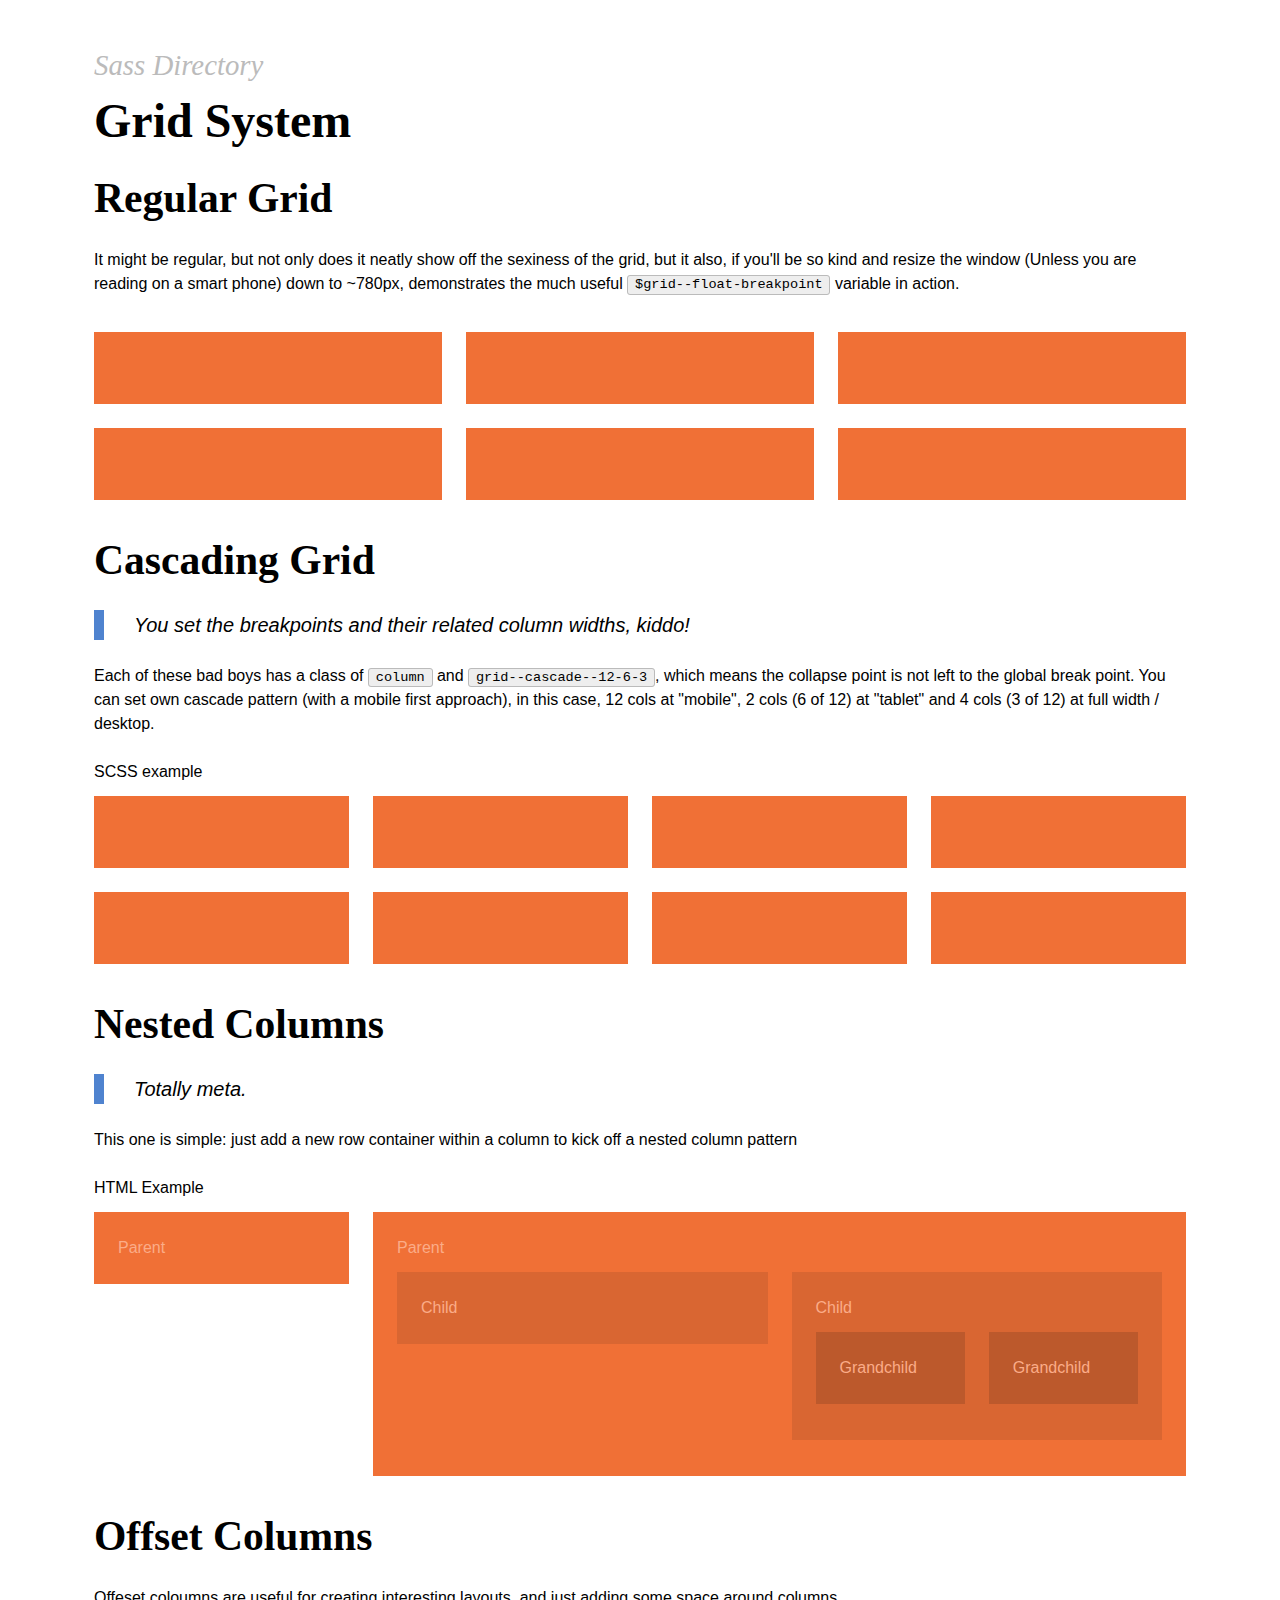
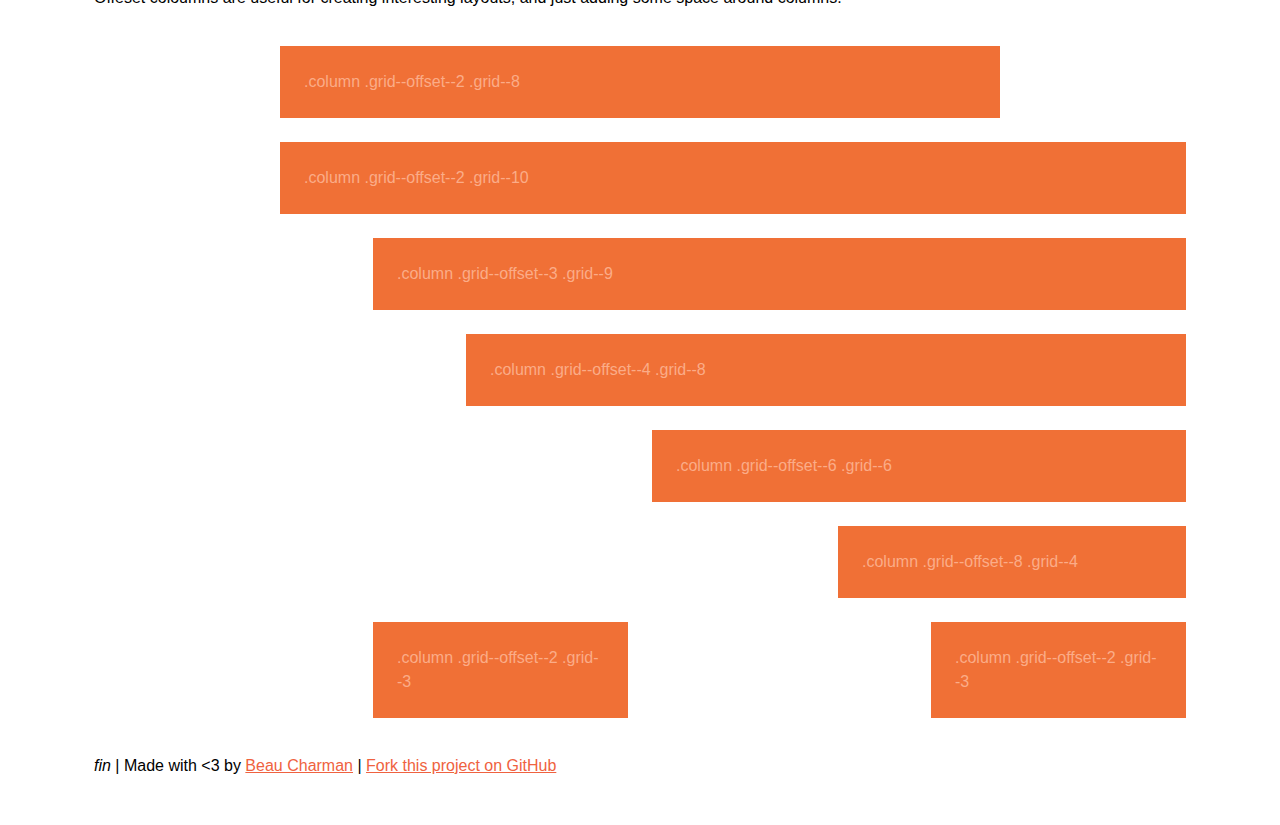
==== columns.html @ 6469cceb "chnages to the grid example page" ====
<!doctype html>
<html lang="en-au">
  <head>
    <meta charset="utf-8">
    <meta http-equiv="X-UA-Compatible" content="IE=edge,chrome=1">

    <title>
      Sass directory - Grid system
    </title>

    <meta name="description" content="">
    <meta name="viewport" content="width=device-width">

    <link rel="stylesheet" href="main.css">

    <style type="text/css">
      .grid-content {
        background-color: #f07036;
        padding: 1.5em;
        color: #fff;
      }
      .grid-content-lvl-2 {
        background-color: #d96632;
      }
      .grid-content-lvl-3 {
        background-color: #bc592c;
      }
      .column {
        margin-top: 0.75em;
        margin-bottom: 0.75em;
      }
      .grid-content code {
        color: #111;
      }
      .info {
        color: #fbac88;
      }
    </style>

  </head>
  <body>

  <div class="page-wrap container">

    <h4 class="sub-heading h1--drop">Sass Directory</h4>
    <h1>Grid System</h1>

    <h2>Regular Grid</h2>

    <p>
      It might be regular, but not only does it neatly show off the sexiness of the grid, but it also, if you'll be so kind and resize the window (Unless you are reading on a smart phone) down to ~780px, demonstrates the much useful <code>$grid--float-breakpoint</code> variable in action.
    </p>

    <div class="row">

      <div class="column grid--4">
        <div class="grid-content">
          &nbsp;
        </div>
      </div>

      <div class="column grid--4">
        <div class="grid-content">
          &nbsp;
        </div>
      </div>

      <div class="column grid--4">
        <div class="grid-content">
          &nbsp;
        </div>
      </div>

    </div>

    <div class="row">

      <div class="column grid--4">
        <div class="grid-content">
          &nbsp;
        </div>
      </div>

      <div class="column grid--4">
        <div class="grid-content">
          &nbsp;
        </div>
      </div>

      <div class="column grid--4">
        <div class="grid-content">
          &nbsp;
        </div>
      </div>

    </div>

    <h2>Cascading Grid</h2>
    <p class="blockquote">
      You set the breakpoints and their related column widths, kiddo!
    </p>

    <p>
      Each of these bad boys has a class of <code>column</code> and <code>grid--cascade--12-6-3</code>, which means the collapse point is not left to the global break point. You can set own cascade pattern (with a mobile first approach), in this case, 12 cols at "mobile", 2 cols (6 of 12) at "tablet" and 4 cols (3 of 12) at full width / desktop.
    </p>


      <details>
        <summary>SCSS example</summary>
        <pre>/**
 * Collapsible grid
 */
.grid--collapsible--12-6-3 {
  @include make-column(12, false);

  @include breakpoint($display--narrow) {
    @include make-column(6, false);
  }

  @include breakpoint($display--medium) {
    @include make-column(3, false);
  }
}</pre>
      </details>


    <div class="row">

      <div class="column grid--cascade--12-6-3">
        <div class="grid-content">
          &nbsp;
        </div>
      </div>

      <div class="column grid--cascade--12-6-3">
        <div class="grid-content">
          &nbsp;
        </div>
      </div>

      <div class="column grid--cascade--12-6-3">
        <div class="grid-content">
          &nbsp;
        </div>
      </div>

      <div class="column grid--cascade--12-6-3">
        <div class="grid-content">
          &nbsp;
        </div>
      </div>

    </div>

   <div class="row">
      <div class="column grid--cascade--12-6-3">
        <div class="grid-content">
          &nbsp;
        </div>
      </div>

      <div class="column grid--cascade--12-6-3">
        <div class="grid-content">
          &nbsp;
        </div>
      </div>

      <div class="column grid--cascade--12-6-3">
        <div class="grid-content">
          &nbsp;
        </div>
      </div>

      <div class="column grid--cascade--12-6-3">
        <div class="grid-content">
          &nbsp;
        </div>
      </div>
   </div>

   <h2>Nested Columns</h2>

    <p class="blockquote">
      Totally meta.
    </p>

    <p>
      This one is simple: just add a new row container within a column to kick off a nested column pattern
    </p>

    <details>
      <summary>HTML Example</summary>
      <pre>
&lt;div class=&quot;row&quot;&gt;
  &lt;div class=&quot;column grid--9&quot;&gt;
    Parent
      &lt;div class=&quot;row&quot;&gt;
        &lt;div class=&quot;column grid--6&quot;&gt;
          Child</pre>
    </details>

    <div class="row">
      <div class="column grid--3">
        <div class="grid-content">
          <span class="info">Parent</span>
        </div>
      </div>
      <div class="column grid--9">
        <div class="grid-content">
          <span class="info">Parent</span>
          <div class="row">
            <div class="column grid--6">
              <div class="grid-content grid-content-lvl-2">
                <span class="info">Child</span>
              </div>
            </div>
            <div class="column grid--6">
              <div class="grid-content grid-content-lvl-2">
                <span class="info">Child</span>
                <div class="row">
                  <div class="column grid--6">
                    <div class="grid-content grid-content-lvl-3">
                      <span class="info">Grandchild</span>
                    </div>
                  </div>
                  <div class="column grid--6">
                    <div class="grid-content grid-content-lvl-3">
                      <span class="info">Grandchild</span>
                    </div>
                  </div>
                </div>
              </div>
            </div>
          </div>
        </div>
      </div>
    </div>

    <h2>Offset Columns</h2>

    <p>Offeset coloumns are useful for creating interesting layouts, and just adding some space around columns.</p>

    <div class="row">

      <div class="column grid--offset--2 grid--8">
        <div class="grid-content">
          <span class="info">.column .grid--offset--2 .grid--8</span>
        </div>
      </div>

    </div>

    <div class="row">

      <div class="column grid--offset--2 grid--10">
        <div class="grid-content">
          <span class="info">.column .grid--offset--2 .grid--10</span>
        </div>
      </div>

    </div>

    <div class="row">

      <div class="column grid--offset--3 grid--9">
        <div class="grid-content">
          <span class="info">.column .grid--offset--3 .grid--9</span>
        </div>
      </div>

    </div>

    <div class="row">

      <div class="column grid--offset--4 grid--8">
        <div class="grid-content">
          <span class="info">.column .grid--offset--4 .grid--8</span>
        </div>
      </div>

    </div>

    <div class="row">

      <div class="column grid--offset--6 grid--6">
        <div class="grid-content">
          <span class="info">.column .grid--offset--6 .grid--6</span>
        </div>
      </div>

    </div>

    <div class="row">

      <div class="column grid--offset--8 grid--4">
        <div class="grid-content">
          <span class="info">.column .grid--offset--8 .grid--4</span>
        </div>
      </div>

    </div>

    <div class="row">

      <div class="column grid--offset--3 grid--3">
        <div class="grid-content">
          <span class="info">.column .grid--offset--2 .grid--3</span>
        </div>
      </div>

      <div class="column grid--offset--3 grid--3">
        <div class="grid-content">
          <span class="info">.column .grid--offset--2 .grid--3</span>
        </div>
      </div>

    </div>

    <p><em>fin</em> | Made with &lt;3 by <a href="http://www.twitter.com/beaucharman" title="Beau on Twitter">Beau Charman</a> | <a href="https://github.com/beaucharman/sass-directory" title="Fork this project on GitHub" rel="external">Fork this project on GitHub</a></p>

  </div>

  </body>
</html>
---- main.css ----
@media screen {
  /* ========================================================================
     Tabula Rasa
     ======================================================================== */
  /* normalize.css v2.1.2 | MIT License | git.io/normalize */
  /* ========================================================================
     HTML5 display definitions
     ======================================================================== */
  /**
   * Correct `block` display not defined in IE 8/9.
   */
  article,
  aside,
  details,
  figcaption,
  figure,
  footer,
  header,
  main,
  nav,
  section,
  summary {
    display: block; }

  /**
   * Correct `inline-block` display not defined in IE 8/9.
   */
  audio,
  canvas,
  video {
    display: inline-block; }

  /**
   * Prevent modern browsers from displaying `audio` without controls.
   * Remove excess height in iOS 5 devices.
   */
  audio:not([controls]) {
    display: none;
    height: 0; }

  /**
   * Address `[hidden]` styling not present in IE 8/9.
   * Hide the `template` element in IE, Safari, and Firefox < 22.
   */
  [hidden],
  template {
    display: none; }

  /* ========================================================================
     Base
     ======================================================================== */
  /**
   * 1. Set default font family to sans-serif.
   * 2. Prevent iOS text size adjust after orientation change, without disabling
   *    user zoom.
   */
  html {
    font-family: sans-serif;
    /* 1 */
    -ms-text-size-adjust: 100%;
    /* 2 */
    -webkit-text-size-adjust: 100%;
    /* 2 */ }

  /**
   * Remove default margin.
   */
  body {
    margin: 0; }

  /* ========================================================================
     Links
     ======================================================================== */
  /**
   * Remove the gray background color from active links in IE 10.
   */
  a {
    background: transparent; }

  /**
   * Address `outline` inconsistency between Chrome and other browsers.
   */
  a:focus {
    outline: thin dotted; }

  /**
   * Improve readability when focused and also mouse hovered in all browsers.
   */
  a:active,
  a:hover {
    outline: 0; }

  /* ========================================================================
     Typography
     ======================================================================== */
  /**
   * Address variable `h1` font-size and margin within `section` and `article`
   * contexts in Firefox 4+, Safari 5, and Chrome.
   */
  h1 {
    font-size: 2em;
    margin: 0.67em 0; }

  /**
   * Address styling not present in IE 8/9, Safari 5, and Chrome.
   */
  abbr[title] {
    border-bottom: 1px dotted; }

  /**
   * Address style set to `bolder` in Firefox 4+, Safari 5, and Chrome.
   */
  b,
  strong {
    font-weight: 700; }

  /**
   * Address styling not present in Safari 5 and Chrome.
   */
  dfn {
    font-style: italic; }

  /**
   * Address differences between Firefox and other browsers.
   */
  hr {
    -moz-box-sizing: content-box;
    box-sizing: content-box;
    height: 0; }

  /**
   * Address styling not present in IE 8/9.
   */
  mark {
    background: #ff0;
    color: #000; }

  /**
   * Correct font family set oddly in Safari 5 and Chrome.
   */
  code,
  kbd,
  pre,
  samp {
    font-family: monospace, serif;
    font-size: 1em; }

  /**
   * Improve readability of pre-formatted text in all browsers.
   */
  pre {
    white-space: pre-wrap; }

  /**
   * Set consistent quote types.
   */
  q {
    quotes: "\201C" "\201D" "\2018" "\2019"; }

  /**
   * Address inconsistent and variable font size in all browsers.
   */
  small {
    font-size: 80%; }

  /**
   * Prevent `sub` and `sup` affecting `line-height` in all browsers.
   */
  sub,
  sup {
    font-size: 75%;
    line-height: 0;
    position: relative;
    vertical-align: baseline; }

  sup {
    top: -0.5em; }

  sub {
    bottom: -0.25em; }

  /* ========================================================================
     Embedded content
     ======================================================================== */
  /**
   * Remove border when inside `a` element in IE 8/9.
   */
  img {
    border: 0; }

  /**
   * Correct overflow displayed oddly in IE 9.
   */
  svg:not(:root) {
    overflow: hidden; }

  /* ========================================================================
     Figures
     ======================================================================== */
  /**
   * Address margin not present in IE 8/9 and Safari 5.
   */
  figure {
    margin: 0; }

  /* ========================================================================
     Forms
     ======================================================================== */
  /**
   * Define consistent border, margin, and padding.
   */
  fieldset {
    border: 1px solid #c0c0c0;
    margin: 0 2px;
    padding: 0.35em 0.625em 0.75em; }

  /**
   * 1. Correct `color` not being inherited in IE 8/9.
   * 2. Remove padding so people aren't caught out if they zero out fieldsets.
   */
  legend {
    border: 0;
    /* 1 */
    padding: 0;
    /* 2 */ }

  /**
   * 1. Correct font family not being inherited in all browsers.
   * 2. Correct font size not being inherited in all browsers.
   * 3. Address margins set differently in Firefox 4+, Safari 5, and Chrome.
   */
  button,
  input,
  select,
  textarea {
    font-family: inherit;
    /* 1 */
    font-size: 100%;
    /* 2 */
    margin: 0;
    /* 3 */ }

  /**
   * Address Firefox 4+ setting `line-height` on `input` using `!important` in
   * the UA stylesheet.
   */
  button,
  input {
    line-height: normal; }

  /**
   * Address inconsistent `text-transform` inheritance for `button` and `select`.
   * All other form control elements do not inherit `text-transform` values.
   * Correct `button` style inheritance in Chrome, Safari 5+, and IE 8+.
   * Correct `select` style inheritance in Firefox 4+ and Opera.
   */
  button,
  select {
    text-transform: none; }

  /**
   * 1. Avoid the WebKit bug in Android 4.0.* where (2) destroys native `audio`
   *    and `video` controls.
   * 2. Correct inability to style clickable `input` types in iOS.
   * 3. Improve usability and consistency of cursor style between image-type
   *    `input` and others.
   */
  button,
  html input[type="button"],
  input[type="reset"],
  input[type="submit"] {
    -webkit-appearance: button;
    /* 2 */
    cursor: pointer;
    /* 3 */ }

  /**
   * Re-set default cursor for disabled elements.
   */
  button[disabled],
  html input[disabled] {
    cursor: default; }

  /**
   * 1. Address box sizing set to `content-box` in IE 8/9.
   * 2. Remove excess padding in IE 8/9.
   */
  input[type="checkbox"],
  input[type="radio"] {
    box-sizing: border-box;
    /* 1 */
    padding: 0;
    /* 2 */ }

  /**
   * 1. Address `appearance` set to `searchfield` in Safari 5 and Chrome.
   * 2. Address `box-sizing` set to `border-box` in Safari 5 and Chrome
   *    (include `-moz` to future-proof).
   */
  input[type="search"] {
    -webkit-appearance: textfield;
    /* 1 */
    -moz-box-sizing: content-box;
    -webkit-box-sizing: content-box;
    /* 2 */
    box-sizing: content-box; }

  /**
   * Remove inner padding and search cancel button in Safari 5 and Chrome
   * on OS X.
   */
  input[type="search"]::-webkit-search-cancel-button,
  input[type="search"]::-webkit-search-decoration {
    -webkit-appearance: none; }

  /**
   * Remove inner padding and border in Firefox 4+.
   */
  button::-moz-focus-inner,
  input::-moz-focus-inner {
    border: 0;
    padding: 0; }

  /**
   * 1. Remove default vertical scrollbar in IE 8/9.
   * 2. Improve readability and alignment in all browsers.
   */
  textarea {
    overflow: auto;
    /* 1 */
    vertical-align: top;
    /* 2 */ }

  /* ========================================================================
     Tables
     ======================================================================== */
  /**
   * Remove most spacing between table cells.
   */
  table {
    border-collapse: collapse;
    border-spacing: 0; }

  /* ========================================================================
     Global
     ======================================================================== */
  ::-moz-selection {
    background: #b3d4fc;
    text-shadow: none; }

  ::selection {
    background: #b3d4fc;
    text-shadow: none; }

  hr {
    display: block;
    height: 1px;
    border: 0;
    border-top: 1px solid #bbbbbb;
    margin: 1.5em 0;
    padding: 0; }

  /* ========================================================================
     Text level elements
     ======================================================================== */
  /* Images
     ======================================================================== */
  img {
    vertical-align: middle;
    max-width: 100%;
    height: auto; }

  /* ========================================================================
     Block level elements
     ======================================================================== */
  /**
   * Blockquotes
   */
  .blockquote {
    font-style: italic;
    font-size: 1.25em;
    border-left: 0.5em solid #4f83cf;
    padding-left: 1.5em;
    margin: 0; }

  /**
   * Blockquote variations
   */
  .blockquote--pull-left {
    margin-right: 1.5em; }
  .blockquote--pull-right {
    margin-left: 1.5em;
    padding-left: 0;
    padding-right: 1.5em;
    border-left: none;
    border-right: 0.5em solid #4f83cf; }
  /**
   * Source code
   */
  pre,
  code,
  .code {
    overflow: auto;
    background-color: #eeeeee;
    padding: 0.1em 0.5em;
    border: solid 1px #bbbbbb;
    border-radius: 3px; }

  code,
  .code {
    white-space: nowrap; }

  pre {
    white-space: pre; }

  /**
   * Miscellaneous elements
   */
  iframe {
    display: block; }

  /* Lists
     ======================================================================== */
  /**
   * Definition lists
   */
  dl dd {
    padding-left: 0;
    margin-left: 0;
    margin-bottom: 0.5em; }
  dl dt {
    font-weight: 600; }

  /**
   * Ordered and unordered lists
   */
  ul, ol {
    padding-left: 1.75em; }

  li {
    line-height: 1.6;
    margin-bottom: 0.5em; }

  li:last-child {
    margin-bottom: 0; }

  /* Tables
     ======================================================================== */
  table {
    width: 100%; }

  /* Global border box sizing
     ======================================================================== */
  * {
    -webkit-box-sizing: border-box;
    -moz-box-sizing: border-box;
    box-sizing: border-box; }

  /* ========================================================================
     Layout
     ======================================================================== */
  /**
   * Page wrap
   */
  /**
   * Container - center aligned
   */
  .container {
    margin: 0 auto;
    padding: 1.5em;
    max-width: 1140px; }

  /**
   * Rows
   */
  .row {
    margin-left: -0.75em;
    margin-right: -0.75em; }
    .row:before, .row:after {
      content: " ";
      display: table; }
    .row:after {
      clear: both; }

  /**
   * Column
   */
  .column {
    float: left;
    width: 100%;
    min-height: 1px;
    padding-left: 0.75em;
    padding-right: 0.75em;
    -webkit-box-sizing: border-box;
    -moz-box-sizing: border-box;
    box-sizing: border-box; }

  /**
   * Common column declarations.
   * These are example column class selectors,
   * given there is a 12 column system in play.
   */
  /* 4 colums | 1 fourth */
  /* 3 colums | 1 third */
  /* 2 columns | 1 half */
  /* 2 thirds column */
  /* 3/4 column */
  /* 5/6 column */
  /* Full width column */
  /**
   * Common offset declarations
   */
  /**
   * Cascading grid
   * ====================================
   * The following SCSS example shows the type of pattern that can be constructed
   * to define a collapsible and cascading grid structure.
   * The class name should illustrate that it is a cascading grid,
   * and should define what grid form the element will take at each given breakpoint,
   * (Mobile first, from left to right). Give a second parameter of false to override
   * auto collapsing.
   */
  .grid--cascade--12-6-3 {
    width: 100%; }
  /* ========================================================================
     Typography
     ======================================================================== */
  /* Global
     ======================================================================== */
  html {
    font-size: 100%; }

  body {
    line-height: 1.5;
    font-family: "Helvetica Neue", Helvetica, "Lucida Grande", sans-serif;
    font-size: 16px; }

  html,
  button,
  input,
  select,
  textarea {
    color: black; }

  /**
   * h1, .alpha
   */
  h1,
  .alpha {
    font-size: 3em;
    margin: 0.5em 0; }

  /**
   * .h1--raise, .alpha--raise
   */
  .h1--raise,
  .alpha--raise {
    margin-top: -0.5em; }

  /**
   * .h1--lower, .alpha--lower
   */
  .h1--lower,
  .alpha--lower {
    margin-bottom: -0.25em; }

  /**
   * .h1--drop, .alpha--drop
   */
  .h1--drop,
  .alpha--drop {
    margin-bottom: -0.5em; }

  /**
   * h1, .alpha
   */
  h2,
  .beta {
    font-size: 2.6em;
    margin: 0.57692em 0; }

  /**
   * .h1--raise, .alpha--raise
   */
  .h2--raise,
  .beta--raise {
    margin-top: -0.57692em; }

  /**
   * .h1--lower, .alpha--lower
   */
  .h2--lower,
  .beta--lower {
    margin-bottom: -0.28846em; }

  /**
   * .h1--drop, .alpha--drop
   */
  .h2--drop,
  .beta--drop {
    margin-bottom: -0.57692em; }

  /**
   * h1, .alpha
   */
  h3,
  .gamma {
    font-size: 2.2em;
    margin: 0.68182em 0; }

  /**
   * .h1--raise, .alpha--raise
   */
  .h3--raise,
  .gamma--raise {
    margin-top: -0.68182em; }

  /**
   * .h1--lower, .alpha--lower
   */
  .h3--lower,
  .gamma--lower {
    margin-bottom: -0.34091em; }

  /**
   * .h1--drop, .alpha--drop
   */
  .h3--drop,
  .gamma--drop {
    margin-bottom: -0.68182em; }

  /**
   * h1, .alpha
   */
  h4,
  .delta {
    font-size: 1.8em;
    margin: 0.83333em 0; }

  /**
   * .h1--raise, .alpha--raise
   */
  .h4--raise,
  .delta--raise {
    margin-top: -0.83333em; }

  /**
   * .h1--lower, .alpha--lower
   */
  .h4--lower,
  .delta--lower {
    margin-bottom: -0.41667em; }

  /**
   * .h1--drop, .alpha--drop
   */
  .h4--drop,
  .delta--drop {
    margin-bottom: -0.83333em; }

  /**
   * h1, .alpha
   */
  h5,
  .epsilon {
    font-size: 1.4em;
    margin: 1.07143em 0; }

  /**
   * .h1--raise, .alpha--raise
   */
  .h5--raise,
  .epsilon--raise {
    margin-top: -1.07143em; }

  /**
   * .h1--lower, .alpha--lower
   */
  .h5--lower,
  .epsilon--lower {
    margin-bottom: -0.53571em; }

  /**
   * .h1--drop, .alpha--drop
   */
  .h5--drop,
  .epsilon--drop {
    margin-bottom: -1.07143em; }

  /**
   * h1, .alpha
   */
  h6,
  .zeta {
    font-size: 1em;
    margin: 1.5em 0; }

  /**
   * .h1--raise, .alpha--raise
   */
  .h6--raise,
  .zeta--raise {
    margin-top: -1.5em; }

  /**
   * .h1--lower, .alpha--lower
   */
  .h6--lower,
  .zeta--lower {
    margin-bottom: -0.75em; }

  /**
   * .h1--drop, .alpha--drop
   */
  .h6--drop,
  .zeta--drop {
    margin-bottom: -1.5em; }

  /**
   * Styles that apply to all headings for consistency.
   */
  h1, h2, h3, h4, h5, h6 {
    font-family: "Lucida Serif", Lucida, Georgia, serif;
    font-weight: 700;
    line-height: 1.2; }

  /**
   * Styles for related sub headings
   */
  .sub-heading {
    color: #bbbbbb;
    font-style: italic;
    font-weight: 300; }

  /* Block level elements
     ======================================================================== */
  p,
  blockquote,
  address,
  ul,
  ol,
  dl {
    margin: 1.5em 0; }

  /**
   * Lead elements, paragraphs maybe?
   */
  .lead {
    font-size: 1.25em;
    font-weight: 500; }

  /**
   * Logical block of content, elements.
   * Give a little bit of breath after a block
   * of related content.
   */
  .related-content {
    margin-bottom: 3em; }

  /**
   * Code and Pre elements.
   */
  pre,
  code,
  .code {
    font-family: Consolas, monaco, monospace;
    font-size: 13.6px; }

  /* Miscellaneous
     ======================================================================== */
  /**
   * Vertical rhythm helpers.
   */
  .flush {
    margin-top: 0;
    margin-bottom: 0; }

  .flush--ceil, .blockquote--pull-left,
  .blockquote--pull-right {
    margin-top: 0; }

  .flush--floor {
    margin-bottom: 0; }

  /* ========================================================================
     Components
     ======================================================================== */
  /* ========================================================================
     Controls
     ======================================================================== */
  /* Anchors
     ======================================================================== */
  a, a:link, a:visited {
    text-decoration: underline;
    color: #ef6240; }

  a:hover {
    color: #d13712; }

  a:active {
    color: #f59c87; }

  /* Form elements
   ======================================================================== */
  textarea {
    resize: vertical; }

  fieldset {
    border: 0;
    margin: 0;
    padding: 0; }

  /**
   * Details / Summary
   */
  summary {
    cursor: default; }

  /* ========================================================================
     Helpers
     ======================================================================== */
  .chromeframe {
    margin: 0.2em 0;
    background: #ccc;
    color: #000;
    padding: 0.2em 0; }

  .ir {
    background-color: transparent;
    border: 0;
    overflow: hidden;
    /* IE 6/7 fallback */
    *text-indent: -9999px; }
    .ir:before {
      content: "";
      display: block;
      width: 0;
      height: 100%; }

  /* Visibility and Accessibility
     ======================================================================== */
  .clear {
    clear: both; }

  .hidden {
    display: none !important;
    visibility: hidden; }

  .visuallyhidden {
    border: 0;
    clip: rect(0 0 0 0);
    height: 1px;
    margin: -1px;
    overflow: hidden;
    padding: 0;
    position: absolute;
    width: 1px; }

  .visuallyhidden.focusable:active,
  .visuallyhidden.focusable:focus {
    clip: auto;
    height: auto;
    margin: 0;
    overflow: visible;
    position: static;
    width: auto; }

  .invisible {
    visibility: hidden; }

  /* Notifications and alerts
     ======================================================================== */
  /* Base alert styling */
  .alert {
    background-color: #eeeeee;
    padding: 1.5em;
    border-radius: 3px;
    border: 1px solid #bbbbbb;
    margin: 1.5em 0;
    font-weight: 400;
    color: #222222;
    text-shadow: 0 1px 0 #fff; }

  /**
   * Alert Variations style declarations
   */
  .alert--success {
    color: #449d44;
    border: 1px solid #bfe3bf;
    background-color: #d5edd5; }

  .alert--danger {
    color: #c9302c;
    border: 1px solid #f2c6c4;
    background-color: #f8dede; }

  .alert--info {
    color: #31b0d5;
    border: 1px solid #d2eef6;
    background-color: #ebf7fb; }

  /* ========================================================================
     Project
     ======================================================================== */
  body {
    background-color: white; } }
  @media screen and (min-width: 780px) {
    .blockquote--pull-left {
      float: left; } }

  @media screen and (min-width: 780px) {
    .blockquote--pull-right {
      float: right; } }

@media screen and (min-width: 780px) {
  .blockquote--pull-left,
  .blockquote--pull-right {
    width: 40%;
    margin-bottom: 1.5em; } }

@media screen and (min-width: 780px) {
  .grid--3 {
    width: 25%; } }

@media screen and (min-width: 780px) {
  .grid--4 {
    width: 33.33333%; } }

@media screen and (min-width: 780px) {
  .grid--6 {
    width: 50%; } }

@media screen and (min-width: 780px) {
  .grid--8 {
    width: 66.66667%; } }

@media screen and (min-width: 780px) {
  .grid--9 {
    width: 75%; } }

@media screen and (min-width: 780px) {
  .grid--10 {
    width: 83.33333%; } }

@media screen and (min-width: 780px) {
  .grid--12 {
    width: 100%; } }

@media screen and (min-width: 780px) {
  .grid--offset--2 {
    margin-left: 16.66667%; } }

@media screen and (min-width: 780px) {
  .grid--offset--3 {
    margin-left: 25%; } }

@media screen and (min-width: 780px) {
  .grid--offset--4 {
    margin-left: 33.33333%; } }

@media screen and (min-width: 780px) {
  .grid--offset--6 {
    margin-left: 50%; } }

@media screen and (min-width: 780px) {
  .grid--offset--8 {
    margin-left: 66.66667%; } }

@media screen and (min-width: 780px) {
  .grid--offset--9 {
    margin-left: 75%; } }

  @media screen and (min-width: 520px) {
    .grid--cascade--12-6-3 {
      width: 50%; } }
  @media screen and (min-width: 780px) {
    .grid--cascade--12-6-3 {
      width: 25%; } }

/* ========================================================================
   Print
   ======================================================================== */
@media print {
  * {
    background: transparent !important;
    color: #000 !important;
    box-shadow: none !important;
    text-shadow: none !important; }

  a,
  a:visited {
    text-decoration: underline; }

  a[href]:after {
    content: " [" attr(href) "]"; }

  abbr[title]:after {
    content: " [" attr(title) "]"; }

  .ir a:after,
  a[href^="javascript:"]:after,
  a[href^="#"]:after {
    content: ""; }

  pre,
  blockquote {
    border: 1px solid #999;
    page-break-inside: avoid; }

  thead {
    display: table-header-group; }

  tr,
  img {
    page-break-inside: avoid; }

  img {
    max-width: 100% !important; }

  @page {
    margin: 0.5cm; }

  p,
  h2,
  h3 {
    orphans: 3;
    widows: 3; }

  h2,
  h3 {
    page-break-after: avoid; } }
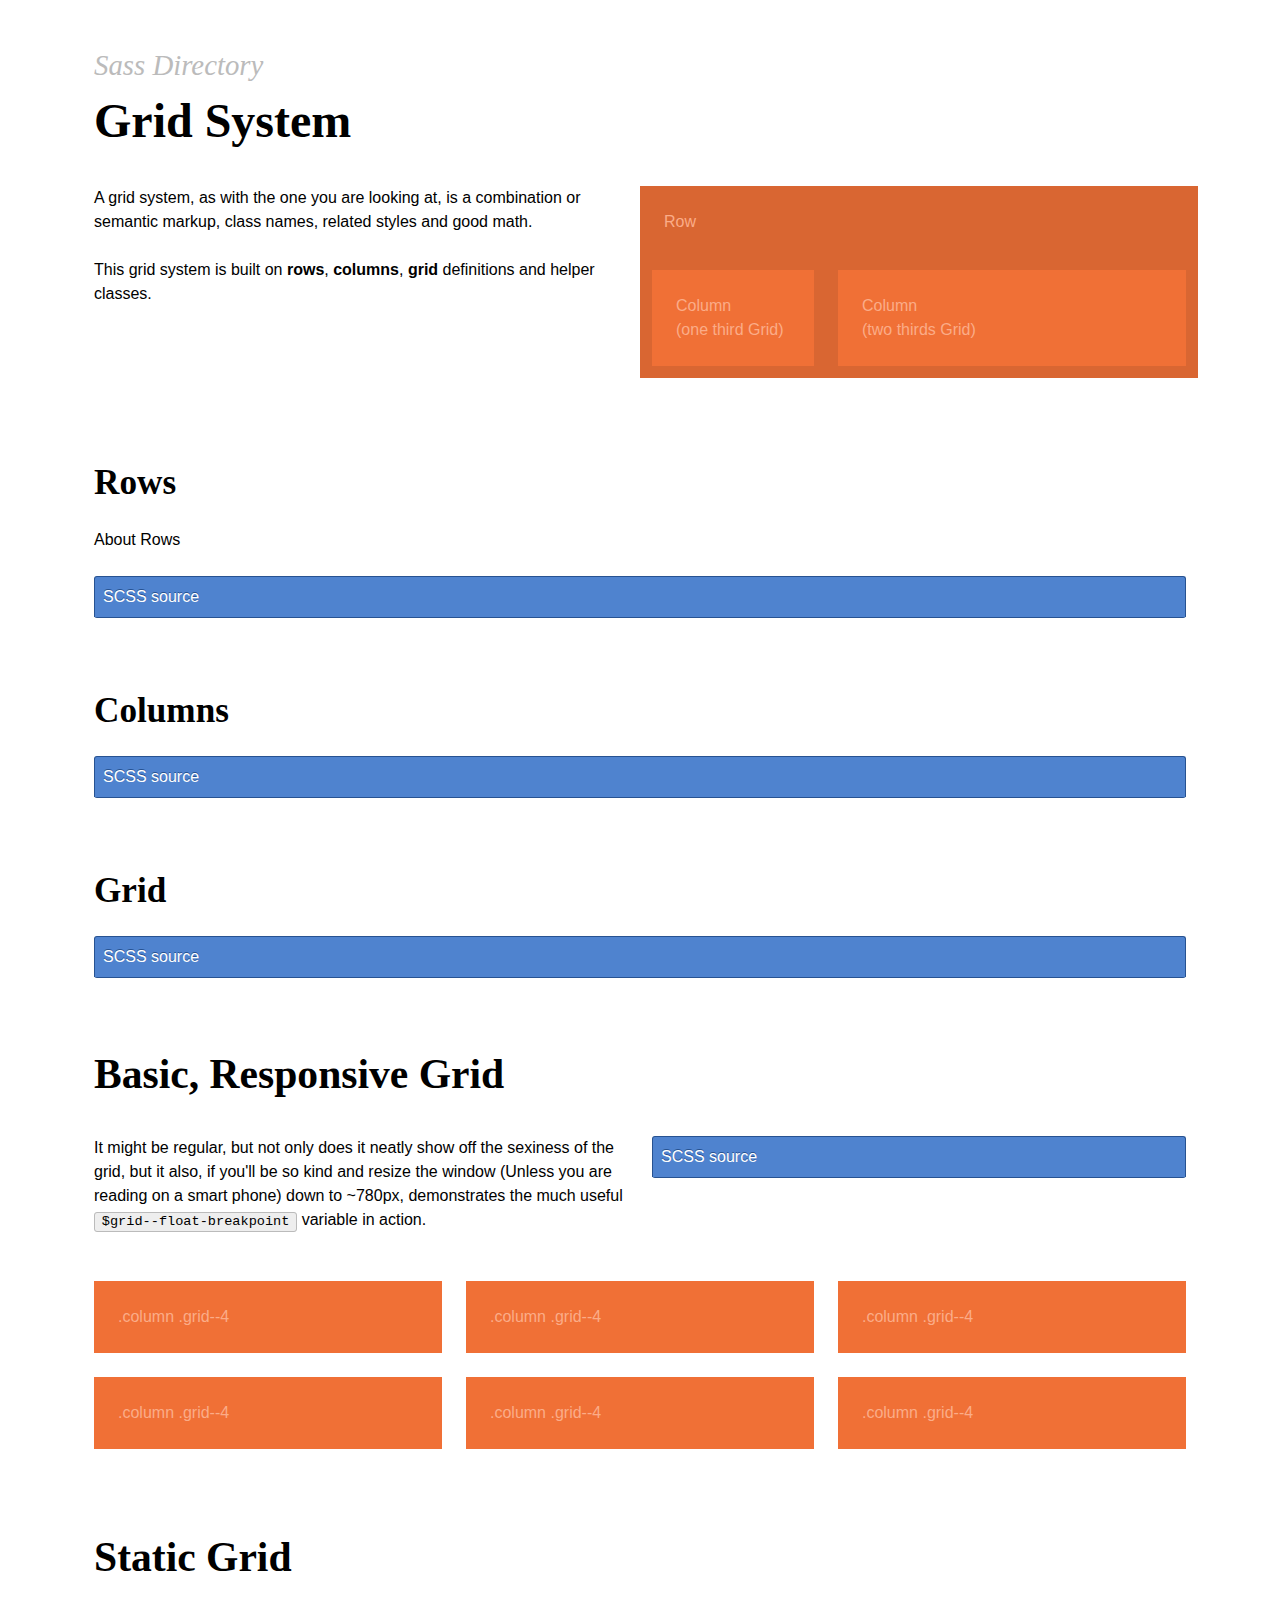
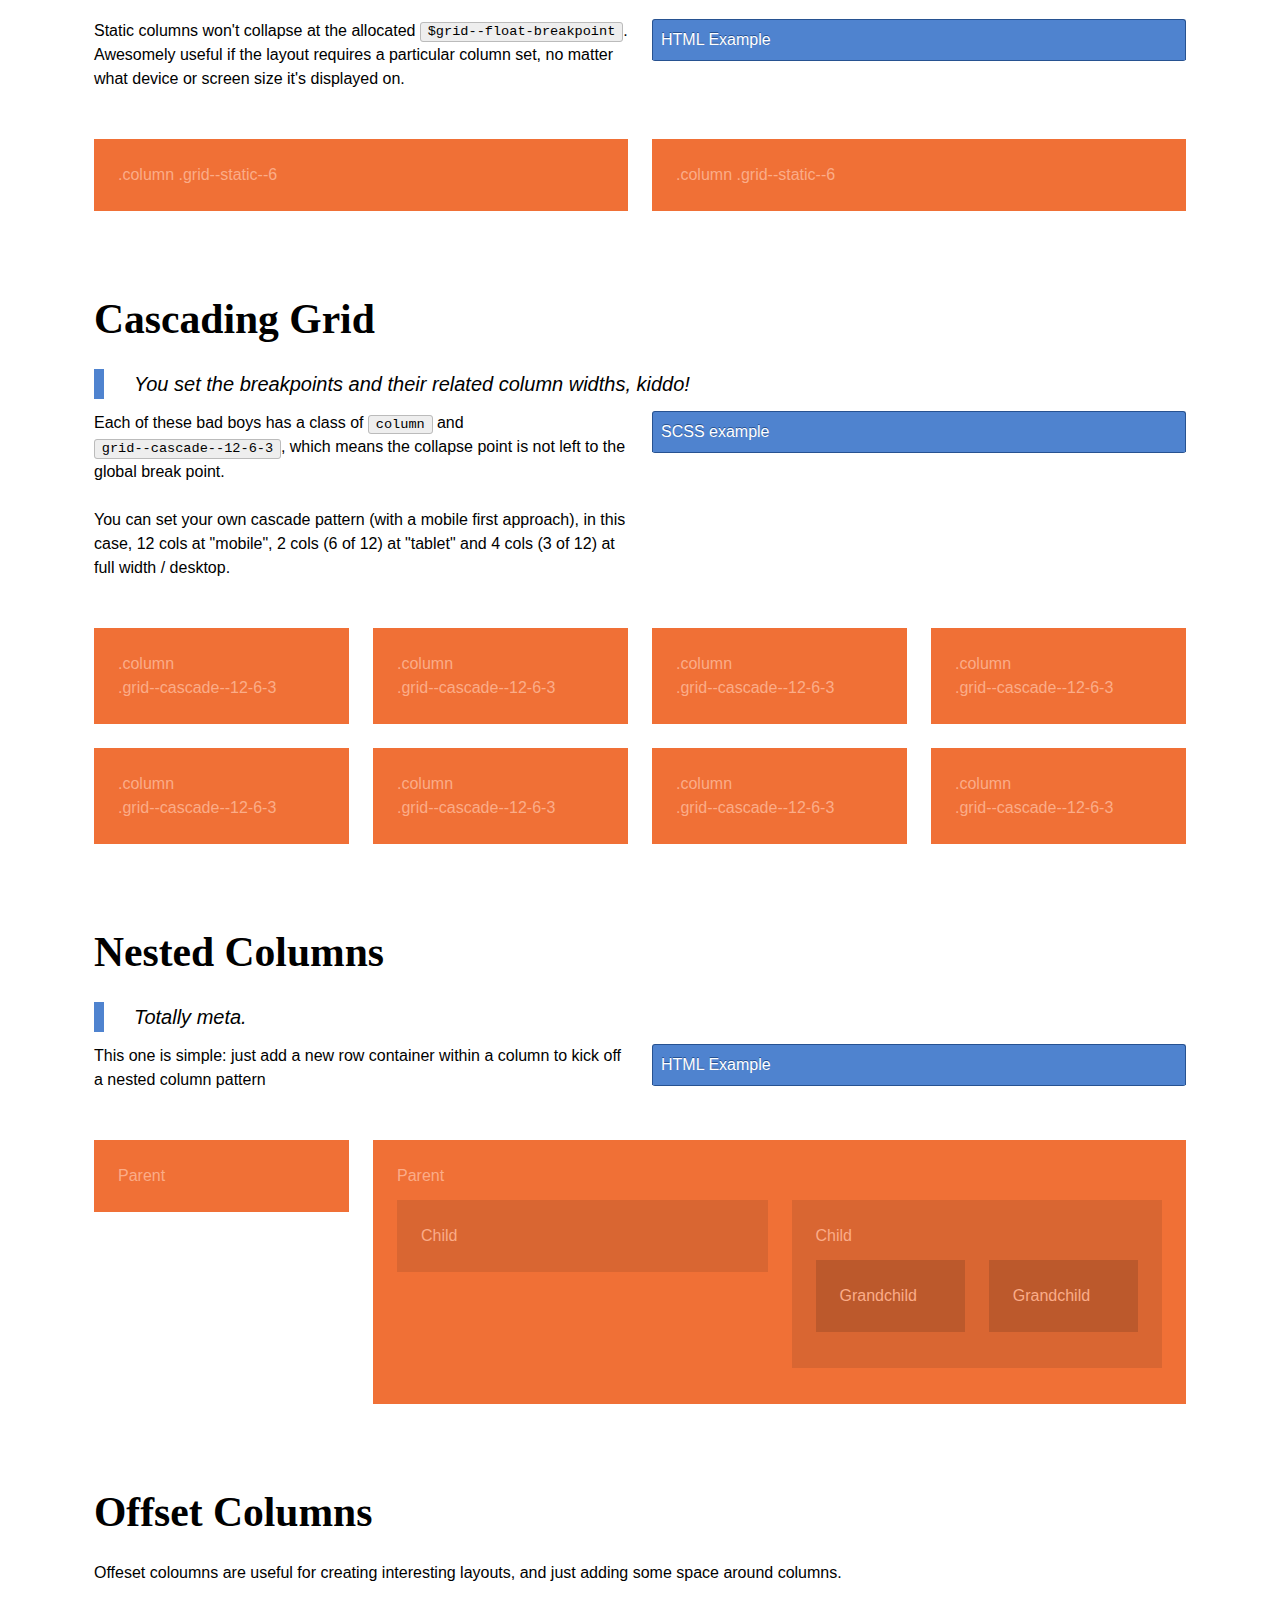
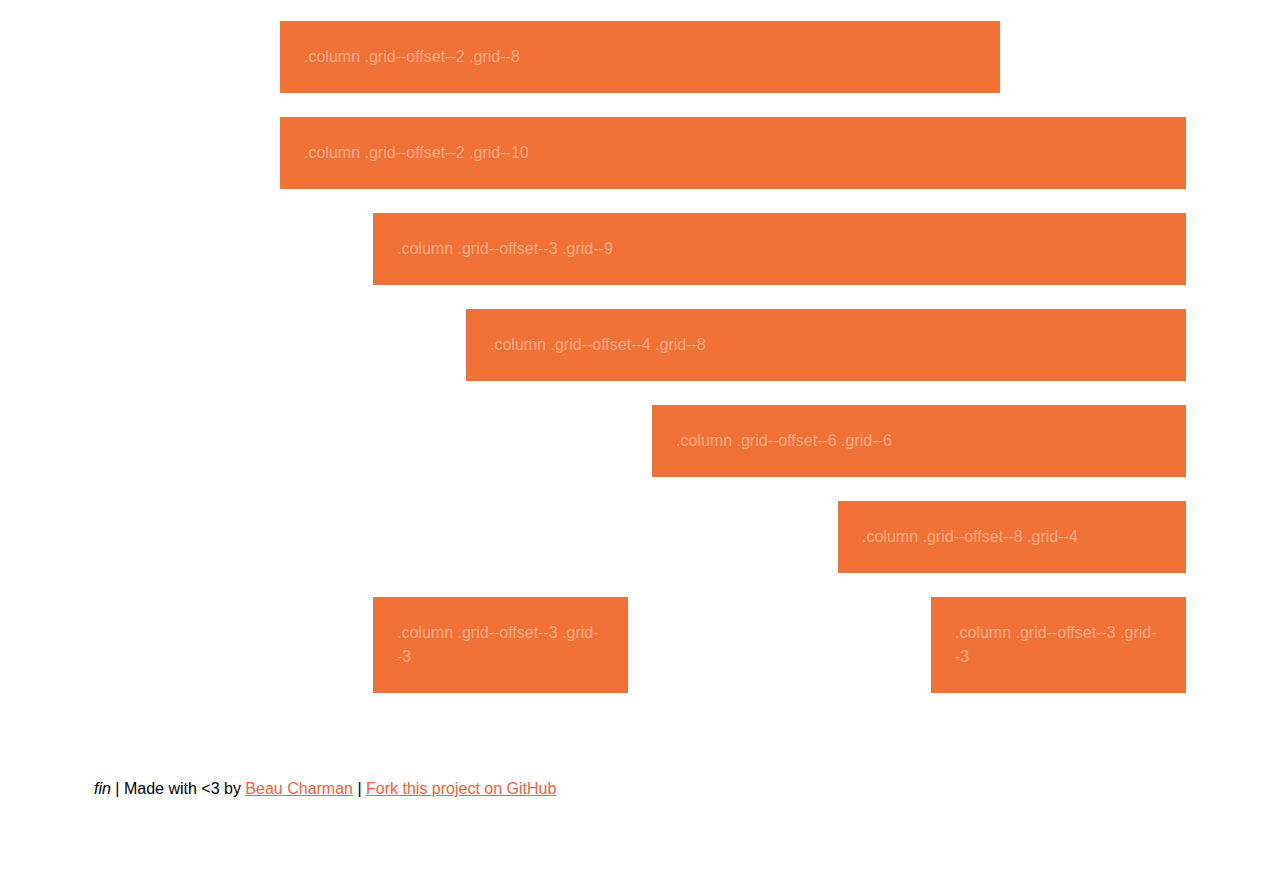
==== commit ddb84042: "Core changes to demo files" ====
--- a/columns.html
+++ b/columns.html
@@ -35,82 +35,354 @@
       .info {
         color: #fbac88;
       }
+
     </style>
 
   </head>
   <body>
 
-  <div class="page-wrap container">
-
-    <h4 class="sub-heading h1--drop">Sass Directory</h4>
-    <h1>Grid System</h1>
-
-    <h2>Regular Grid</h2>
-
-    <p>
-      It might be regular, but not only does it neatly show off the sexiness of the grid, but it also, if you'll be so kind and resize the window (Unless you are reading on a smart phone) down to ~780px, demonstrates the much useful <code>$grid--float-breakpoint</code> variable in action.
-    </p>
-
-    <div class="row">
-
-      <div class="column grid--4">
-        <div class="grid-content">
-          &nbsp;
-        </div>
-      </div>
-
-      <div class="column grid--4">
-        <div class="grid-content">
-          &nbsp;
-        </div>
-      </div>
-
-      <div class="column grid--4">
-        <div class="grid-content">
-          &nbsp;
-        </div>
-      </div>
-
-    </div>
-
-    <div class="row">
-
-      <div class="column grid--4">
-        <div class="grid-content">
-          &nbsp;
-        </div>
-      </div>
-
-      <div class="column grid--4">
-        <div class="grid-content">
-          &nbsp;
-        </div>
-      </div>
-
-      <div class="column grid--4">
-        <div class="grid-content">
-          &nbsp;
-        </div>
-      </div>
-
-    </div>
-
-    <h2>Cascading Grid</h2>
-    <p class="blockquote">
-      You set the breakpoints and their related column widths, kiddo!
-    </p>
-
-    <p>
-      Each of these bad boys has a class of <code>column</code> and <code>grid--cascade--12-6-3</code>, which means the collapse point is not left to the global break point. You can set own cascade pattern (with a mobile first approach), in this case, 12 cols at "mobile", 2 cols (6 of 12) at "tablet" and 4 cols (3 of 12) at full width / desktop.
-    </p>
-
+    <div class="page-wrap container">
+
+    <section class="related-content">
+
+      <h4 class="sub-heading h1--drop">Sass Directory</h4>
+      <h1>Grid System</h1>
+
+      <div class="row">
+        <div class="column grid--6">
+
+          <p class="flush--ceil">
+            A grid system, as with the one you are looking at, is a combination or semantic markup, class names, related styles and good math.
+          </p>
+          <p>
+            This grid system is built on <strong>rows</strong>, <strong>columns</strong>, <strong>grid</strong> definitions and helper classes.
+          </p>
+
+        </div>
+        <div class="column grid--6">
+
+         <div class="row  grid-content-lvl-2">
+
+          <div class="grid-content grid-content-lvl-2">
+            <span class="info">Row</span>
+          </div>
+
+        <div class="column grid--4">
+          <div class="grid-content">
+            <span class="info">Column<br>(one third Grid)</span>
+          </div>
+        </div>
+
+        <div class="column grid--8">
+          <div class="grid-content">
+            <span class="info">Column<br>(two thirds Grid)</span>
+          </div>
+        </div>
+
+      </div>
+
+        </div>
+      </div>
+
+    </section>
+
+    <section class="related-content">
+
+      <h3>Rows</h3>
+
+      <p>About Rows</p>
 
       <details>
-        <summary>SCSS example</summary>
-        <pre>/**
- * Collapsible grid
- */
-.grid--collapsible--12-6-3 {
+        <summary>SCSS source</summary>
+          <div class="row">
+            <div class="column grid--4">
+
+              <strong>_mixins.scss</strong>
+
+<pre>@mixin make-row {
+  // Negative margin the row out to align the content of columns
+  margin-left: -$grid--column-padding;
+  margin-right: -$grid--column-padding;
+  @include clearfix; // Then clear the floated columns
+}</pre>
+          </div>
+          <div class="column grid--4">
+
+            <strong>_layout.scss</strong>
+
+<pre>.row {
+  @include make-row;
+}</pre>
+
+          </div>
+          <div class="column grid--4">
+            <strong>CSS Output</strong>
+
+<pre>.row {
+  margin-left: -0.75em;
+  margin-right: -0.75em;
+}
+  .row:before,
+  .row:after {
+    content: " ";
+    display: table;
+  }
+  .row:after {
+    clear: both;
+  }
+</pre>
+
+          </div>
+        </div>
+      </details>
+
+    </section>
+
+    <section class="related-content">
+
+      <h3>Columns</h3>
+
+      <details>
+        <summary>SCSS source</summary>
+
+          <div class="row">
+
+            <div class="column grid--6">
+
+              <strong>_layout.scss</strong>
+
+<pre>.column {
+  float: left;
+  width: 100%;
+  min-height: 1px; // Prevent columns from collapsing when empty
+  padding-left: $grid--column-padding; // Set inner padding as gutters instead of margin
+  padding-right: $grid--column-padding;
+  @include box-sizing(border-box); // Proper box-model (padding doesn't add to width)
+}</pre>
+
+          </div>
+          <div class="column grid--6">
+            <strong>CSS Output</strong>
+
+<pre>.column {
+  float: left;
+  width: 100%;
+  min-height: 1px;
+  padding-left: 0.75em;
+  padding-right: 0.75em;
+  -webkit-box-sizing: border-box;
+  -moz-box-sizing: border-box;
+  box-sizing: border-box;
+}</pre>
+
+          </div>
+        </div>
+
+      </details>
+
+    </section>
+
+    <section class="related-content">
+
+      <h3>Grid</h3>
+
+
+      <details>
+      <summary>SCSS source</summary>
+
+        <div class="row">
+
+          <div class="column grid--4">
+
+            <strong>_mixins.scss</strong>
+
+<pre>@mixin make-column($columns, $collapse: true) {
+  // Calculate width based on number of columns available
+  @if ($collapse == true) {
+    @media (min-width: $grid--float-breakpoint) {
+      width: percentage($columns / $grid--columns);
+    }
+  } @else {
+    width: percentage($columns / $grid--columns);
+  }
+}</pre>
+
+          </div>
+
+          <div class="column grid--4">
+
+            <strong>_layout.scss</strong>
+
+<pre>.grid--6 {
+  @include make-column(6);
+}</pre>
+
+          </div>
+          <div class="column grid--4">
+            <strong>CSS Output</strong>
+
+<pre>@media screen and (min-width: 780px) {
+  .grid--6 {
+    width: 50%;
+  }
+}</pre>
+
+          </div>
+        </div>
+
+      </details>
+
+    </section>
+
+    <section class="related-content">
+
+      <h2>Basic, Responsive Grid</h2>
+
+      <div class="row">
+
+        <div class="column grid--6">
+
+          <p class="flush--ceil">
+            It might be regular, but not only does it neatly show off the sexiness of the grid, but it also, if you'll be so kind and resize the window (Unless you are reading on a smart phone) down to ~780px, demonstrates the much useful <code>$grid--float-breakpoint</code> variable in action.
+          </p>
+
+        </div>
+
+        <div class="column grid--6">
+
+          <details>
+            <summary>SCSS source</summary>
+
+<pre>/* 3 colums | 1 third */
+.grid--4 {
+  @include make-column(4);
+}</pre>
+
+         </details>
+
+        </div>
+
+      </div>
+
+      <div class="row">
+
+        <div class="column grid--4">
+          <div class="grid-content">
+            <span class="info">.column .grid--4</span>
+          </div>
+        </div>
+
+        <div class="column grid--4">
+          <div class="grid-content">
+            <span class="info">.column .grid--4</span>
+          </div>
+        </div>
+
+        <div class="column grid--4">
+          <div class="grid-content">
+           <span class="info">.column .grid--4</span>
+          </div>
+        </div>
+
+      </div>
+
+      <div class="row">
+
+        <div class="column grid--4">
+          <div class="grid-content">
+            <span class="info">.column .grid--4</span>
+          </div>
+        </div>
+
+        <div class="column grid--4">
+          <div class="grid-content">
+            <span class="info">.column .grid--4</span>
+          </div>
+        </div>
+
+        <div class="column grid--4">
+          <div class="grid-content">
+            <span class="info">.column .grid--4</span>
+          </div>
+        </div>
+
+      </div>
+
+    </section>
+
+    <section class="related-content">
+
+      <h2>Static Grid</h2>
+
+      <div class="row">
+
+        <div class="column grid--static--6">
+
+          <p class="flush--ceil">
+            Static columns won't collapse at the allocated <code>$grid--float-breakpoint</code>. Awesomely useful if the layout requires a particular column set, no matter what device or screen size it's displayed on.
+          </p>
+
+        </div>
+
+        <div class="column grid--static--6">
+
+          <details>
+            <summary>HTML Example</summary>
+
+
+<pre>.grid--static--6 {
+  @include make-column(6, <strong>false</strong>);
+}</pre>
+
+         </details>
+
+        </div>
+
+      </div>
+
+      <div class="row">
+
+        <div class="column grid--static--6">
+          <div class="grid-content">
+            <span class="info">.column .grid--static--6</span>
+          </div>
+        </div>
+
+        <div class="column grid--static--6">
+          <div class="grid-content">
+            <span class="info">.column .grid--static--6</span>
+          </div>
+        </div>
+
+      </div>
+
+    </section>
+
+    <section class="related-content">
+
+      <h2>Cascading Grid</h2>
+      <p class="blockquote">
+        You set the breakpoints and their related column widths, kiddo!
+      </p>
+
+      <div class="row">
+
+        <div class="column grid--static--6">
+
+          <p class="flush--ceil">
+            Each of these bad boys has a class of <code>column</code> and <code>grid--cascade--12-6-3</code>, which means the collapse point is not left to the global break point.
+          </p>
+          <p>
+            You can set your own cascade pattern (with a mobile first approach), in this case, 12 cols at "mobile", 2 cols (6 of 12) at "tablet" and 4 cols (3 of 12) at full width / desktop.
+          </p>
+
+        </div>
+
+        <div class="column grid--static--6">
+          <details>
+            <summary>SCSS example</summary>
+
+<pre>.grid--cascade--12-6-3 {
   @include make-column(12, false);
 
   @include breakpoint($display--narrow) {
@@ -121,111 +393,133 @@
     @include make-column(3, false);
   }
 }</pre>
-      </details>
-
-
-    <div class="row">
-
-      <div class="column grid--cascade--12-6-3">
-        <div class="grid-content">
-          &nbsp;
-        </div>
-      </div>
-
-      <div class="column grid--cascade--12-6-3">
-        <div class="grid-content">
-          &nbsp;
-        </div>
-      </div>
-
-      <div class="column grid--cascade--12-6-3">
-        <div class="grid-content">
-          &nbsp;
-        </div>
-      </div>
-
-      <div class="column grid--cascade--12-6-3">
-        <div class="grid-content">
-          &nbsp;
-        </div>
-      </div>
-
-    </div>
-
-   <div class="row">
-      <div class="column grid--cascade--12-6-3">
-        <div class="grid-content">
-          &nbsp;
-        </div>
-      </div>
-
-      <div class="column grid--cascade--12-6-3">
-        <div class="grid-content">
-          &nbsp;
-        </div>
-      </div>
-
-      <div class="column grid--cascade--12-6-3">
-        <div class="grid-content">
-          &nbsp;
-        </div>
-      </div>
-
-      <div class="column grid--cascade--12-6-3">
-        <div class="grid-content">
-          &nbsp;
-        </div>
-      </div>
-   </div>
-
-   <h2>Nested Columns</h2>
-
-    <p class="blockquote">
-      Totally meta.
-    </p>
-
-    <p>
-      This one is simple: just add a new row container within a column to kick off a nested column pattern
-    </p>
-
-    <details>
-      <summary>HTML Example</summary>
-      <pre>
-&lt;div class=&quot;row&quot;&gt;
+
+         </details>
+        </div>
+
+      </div>
+
+      <div class="row">
+
+        <div class="column grid--cascade--12-6-3">
+          <div class="grid-content">
+            <span class="info">.column <br>.grid--cascade--12-6-3</span>
+          </div>
+        </div>
+
+        <div class="column grid--cascade--12-6-3">
+          <div class="grid-content">
+            <span class="info">.column <br>.grid--cascade--12-6-3</span>
+          </div>
+        </div>
+
+        <div class="column grid--cascade--12-6-3">
+          <div class="grid-content">
+            <span class="info">.column <br>.grid--cascade--12-6-3</span>
+          </div>
+        </div>
+
+        <div class="column grid--cascade--12-6-3">
+          <div class="grid-content">
+            <span class="info">.column <br>.grid--cascade--12-6-3</span>
+          </div>
+        </div>
+
+      </div>
+
+      <div class="row">
+        <div class="column grid--cascade--12-6-3">
+          <div class="grid-content">
+            <span class="info">.column <br>.grid--cascade--12-6-3</span>
+          </div>
+        </div>
+
+        <div class="column grid--cascade--12-6-3">
+          <div class="grid-content">
+            <span class="info">.column <br>.grid--cascade--12-6-3</span>
+          </div>
+        </div>
+
+        <div class="column grid--cascade--12-6-3">
+          <div class="grid-content">
+            <span class="info">.column <br>.grid--cascade--12-6-3</span>
+          </div>
+        </div>
+
+        <div class="column grid--cascade--12-6-3">
+          <div class="grid-content">
+            <span class="info">.column <br>.grid--cascade--12-6-3</span>
+          </div>
+        </div>
+      </div>
+
+    </section>
+
+    <section class="related-content">
+
+      <h2>Nested Columns</h2>
+
+      <p class="blockquote">
+        Totally meta.
+      </p>
+
+       <div class="row">
+
+        <div class="column grid--static--6">
+
+          <p class="flush--ceil">
+            This one is simple: just add a new row container within a column to kick off a nested column pattern
+          </p>
+
+        </div>
+
+        <div class="column grid--static--6">
+
+          <details>
+            <summary>HTML Example</summary>
+
+<pre>&lt;div class=&quot;row&quot;&gt;
   &lt;div class=&quot;column grid--9&quot;&gt;
     Parent
       &lt;div class=&quot;row&quot;&gt;
         &lt;div class=&quot;column grid--6&quot;&gt;
-          Child</pre>
-    </details>
-
-    <div class="row">
-      <div class="column grid--3">
-        <div class="grid-content">
-          <span class="info">Parent</span>
-        </div>
-      </div>
-      <div class="column grid--9">
-        <div class="grid-content">
-          <span class="info">Parent</span>
-          <div class="row">
-            <div class="column grid--6">
-              <div class="grid-content grid-content-lvl-2">
-                <span class="info">Child</span>
+          Child
+          &hellip;</pre>
+
+          </details>
+
+        </div>
+
+      </div>
+
+      <div class="row">
+        <div class="column grid--3">
+          <div class="grid-content">
+            <span class="info">Parent</span>
+          </div>
+        </div>
+        <div class="column grid--9">
+          <div class="grid-content">
+            <span class="info">Parent</span>
+            <div class="row">
+              <div class="column grid--6">
+                <div class="grid-content grid-content-lvl-2">
+                  <span class="info">Child</span>
+                </div>
               </div>
-            </div>
-            <div class="column grid--6">
-              <div class="grid-content grid-content-lvl-2">
-                <span class="info">Child</span>
-                <div class="row">
-                  <div class="column grid--6">
-                    <div class="grid-content grid-content-lvl-3">
-                      <span class="info">Grandchild</span>
+              <div class="column grid--6">
+                <div class="grid-content grid-content-lvl-2">
+                  <span class="info">Child</span>
+                  <div class="row">
+                    <div class="column grid--6">
+                      <div class="grid-content grid-content-lvl-3">
+                        <span class="info">Grandchild</span>
+                      </div>
                     </div>
-                  </div>
-                  <div class="column grid--6">
-                    <div class="grid-content grid-content-lvl-3">
-                      <span class="info">Grandchild</span>
+                    <div class="column grid--6">
+                      <div class="grid-content grid-content-lvl-3">
+                        <span class="info">Grandchild</span>
+                      </div>
                     </div>
                   </div>
                 </div>
@@ -234,87 +528,92 @@
           </div>
         </div>
       </div>
-    </div>
-
-    <h2>Offset Columns</h2>
-
-    <p>Offeset coloumns are useful for creating interesting layouts, and just adding some space around columns.</p>
-
-    <div class="row">
-
-      <div class="column grid--offset--2 grid--8">
-        <div class="grid-content">
-          <span class="info">.column .grid--offset--2 .grid--8</span>
-        </div>
-      </div>
-
-    </div>
-
-    <div class="row">
-
-      <div class="column grid--offset--2 grid--10">
-        <div class="grid-content">
-          <span class="info">.column .grid--offset--2 .grid--10</span>
-        </div>
-      </div>
-
-    </div>
-
-    <div class="row">
-
-      <div class="column grid--offset--3 grid--9">
-        <div class="grid-content">
-          <span class="info">.column .grid--offset--3 .grid--9</span>
-        </div>
-      </div>
-
-    </div>
-
-    <div class="row">
-
-      <div class="column grid--offset--4 grid--8">
-        <div class="grid-content">
-          <span class="info">.column .grid--offset--4 .grid--8</span>
-        </div>
-      </div>
-
-    </div>
-
-    <div class="row">
-
-      <div class="column grid--offset--6 grid--6">
-        <div class="grid-content">
-          <span class="info">.column .grid--offset--6 .grid--6</span>
-        </div>
-      </div>
-
-    </div>
-
-    <div class="row">
-
-      <div class="column grid--offset--8 grid--4">
-        <div class="grid-content">
-          <span class="info">.column .grid--offset--8 .grid--4</span>
-        </div>
-      </div>
-
-    </div>
-
-    <div class="row">
-
-      <div class="column grid--offset--3 grid--3">
-        <div class="grid-content">
-          <span class="info">.column .grid--offset--2 .grid--3</span>
-        </div>
-      </div>
-
-      <div class="column grid--offset--3 grid--3">
-        <div class="grid-content">
-          <span class="info">.column .grid--offset--2 .grid--3</span>
-        </div>
-      </div>
-
-    </div>
+
+    </section>
+
+    <section class="related-content">
+
+      <h2>Offset Columns</h2>
+
+      <p>Offeset coloumns are useful for creating interesting layouts, and just adding some space around columns.</p>
+
+      <div class="row">
+
+        <div class="column grid--offset--2 grid--8">
+          <div class="grid-content">
+            <span class="info">.column .grid--offset--2 .grid--8</span>
+          </div>
+        </div>
+
+      </div>
+
+      <div class="row">
+
+        <div class="column grid--offset--2 grid--10">
+          <div class="grid-content">
+            <span class="info">.column .grid--offset--2 .grid--10</span>
+          </div>
+        </div>
+
+      </div>
+
+      <div class="row">
+
+        <div class="column grid--offset--3 grid--9">
+          <div class="grid-content">
+            <span class="info">.column .grid--offset--3 .grid--9</span>
+          </div>
+        </div>
+
+      </div>
+
+      <div class="row">
+
+        <div class="column grid--offset--4 grid--8">
+          <div class="grid-content">
+            <span class="info">.column .grid--offset--4 .grid--8</span>
+          </div>
+        </div>
+
+      </div>
+
+      <div class="row">
+
+        <div class="column grid--offset--6 grid--6">
+          <div class="grid-content">
+            <span class="info">.column .grid--offset--6 .grid--6</span>
+          </div>
+        </div>
+
+      </div>
+
+      <div class="row">
+
+        <div class="column grid--offset--8 grid--4">
+          <div class="grid-content">
+            <span class="info">.column .grid--offset--8 .grid--4</span>
+          </div>
+        </div>
+
+      </div>
+
+      <div class="row">
+
+        <div class="column grid--offset--3 grid--3">
+          <div class="grid-content">
+            <span class="info">.column .grid--offset--3 .grid--3</span>
+          </div>
+        </div>
+
+        <div class="column grid--offset--3 grid--3">
+          <div class="grid-content">
+            <span class="info">.column .grid--offset--3 .grid--3</span>
+          </div>
+        </div>
+
+      </div>
+
+    </section>
 
     <p><em>fin</em> | Made with &lt;3 by <a href="http://www.twitter.com/beaucharman" title="Beau on Twitter">Beau Charman</a> | <a href="https://github.com/beaucharman/sass-directory" title="Fork this project on GitHub" rel="external">Fork this project on GitHub</a></p>
 
--- a/main.css
+++ b/main.css
@@ -370,6 +370,9 @@
     max-width: 100%;
     height: auto; }
 
+  .img--full-width {
+    width: 100%; }
+
   /* ========================================================================
      Block level elements
      ======================================================================== */
@@ -434,7 +437,8 @@
   /**
    * Ordered and unordered lists
    */
-  ul, ol {
+  ul,
+  ol {
     padding-left: 1.75em; }
 
   li {
@@ -495,8 +499,12 @@
     -moz-box-sizing: border-box;
     box-sizing: border-box; }
 
+  .column--vertical-space {
+    margin-bottom: 1.5em; }
+
   /**
    * Common column declarations.
+   * ========================================================================
    * These are example column class selectors,
    * given there is a 12 column system in play.
    */
@@ -509,7 +517,19 @@
   /* Full width column */
   /**
    * Common offset declarations
-   */
+   * ========================================================================
+   * Used in conjunction with .grid--#, and will add the allocated amount of
+   * columns of space to the left of the current column.
+   */
+  /**
+   * Satic columns
+   * ====================================
+   * Static columns won't collapse at the
+   * allocated $grid--float-breakpoint
+   */
+  .grid--static--6 {
+    width: 50%; }
+
   /**
    * Cascading grid
    * ====================================
@@ -542,6 +562,18 @@
   textarea {
     color: black; }
 
+  p,
+  blockquote,
+  address,
+  ul,
+  ol,
+  dl,
+  button,
+  input,
+  select,
+  textarea {
+    font-size: 1em; }
+
   /**
    * h1, .alpha
    */
@@ -755,7 +787,7 @@
    * of related content.
    */
   .related-content {
-    margin-bottom: 3em; }
+    margin-bottom: 4.5em; }
 
   /**
    * Code and Pre elements.
@@ -764,7 +796,7 @@
   code,
   .code {
     font-family: Consolas, monaco, monospace;
-    font-size: 13.6px; }
+    font-size: 0.85em; }
 
   /* Miscellaneous
      ======================================================================== */
@@ -790,7 +822,8 @@
      ======================================================================== */
   /* Anchors
      ======================================================================== */
-  a, a:link, a:visited {
+  a, a:link,
+  a:visited {
     text-decoration: underline;
     color: #ef6240; }
 
@@ -810,11 +843,23 @@
     margin: 0;
     padding: 0; }
 
+  /* Other Controls
+   ======================================================================== */
   /**
    * Details / Summary
    */
-  summary {
-    cursor: default; }
+  details {
+    border-radius: 3px;
+    border-bottom: 1px solid #275291; }
+    details summary {
+      cursor: default;
+      background-color: #4f83cf;
+      padding: 0.5em;
+      border: 1px solid #275291;
+      border-bottom: 0;
+      color: #fff;
+      border-radius: 3px 3px 0 0;
+      text-shadow: 0 -1px 0 #275291; }
 
   /* ========================================================================
      Helpers
@@ -829,8 +874,8 @@
     background-color: transparent;
     border: 0;
     overflow: hidden;
-    /* IE 6/7 fallback */
-    *text-indent: -9999px; }
+    *text-indent: -9999px;
+    /* IE 6/7 fallback */ }
     .ir:before {
       content: "";
       display: block;
@@ -839,14 +884,11 @@
 
   /* Visibility and Accessibility
      ======================================================================== */
-  .clear {
-    clear: both; }
-
   .hidden {
     display: none !important;
     visibility: hidden; }
 
-  .visuallyhidden {
+  .visually-hidden {
     border: 0;
     clip: rect(0 0 0 0);
     height: 1px;
@@ -856,8 +898,8 @@
     position: absolute;
     width: 1px; }
 
-  .visuallyhidden.focusable:active,
-  .visuallyhidden.focusable:focus {
+  .visually-hidden.focusable:active,
+  .visually-hidden.focusable:focus {
     clip: auto;
     height: auto;
     margin: 0;
@@ -867,6 +909,25 @@
 
   .invisible {
     visibility: hidden; }
+
+  /* Position and Layout
+     ======================================================================== */
+  .clear {
+    clear: both; }
+
+  .float-left {
+    .float: left; }
+
+  .float-right {
+    .float: right; }
+
+  .horizontal-list {
+    list-style-type: none; }
+    .horizontal-list li {
+      float: left;
+      margin-right: 1.5em; }
+      .horizontal-list li:last-child {
+        margin-right: 0; }
 
   /* Notifications and alerts
      ======================================================================== */
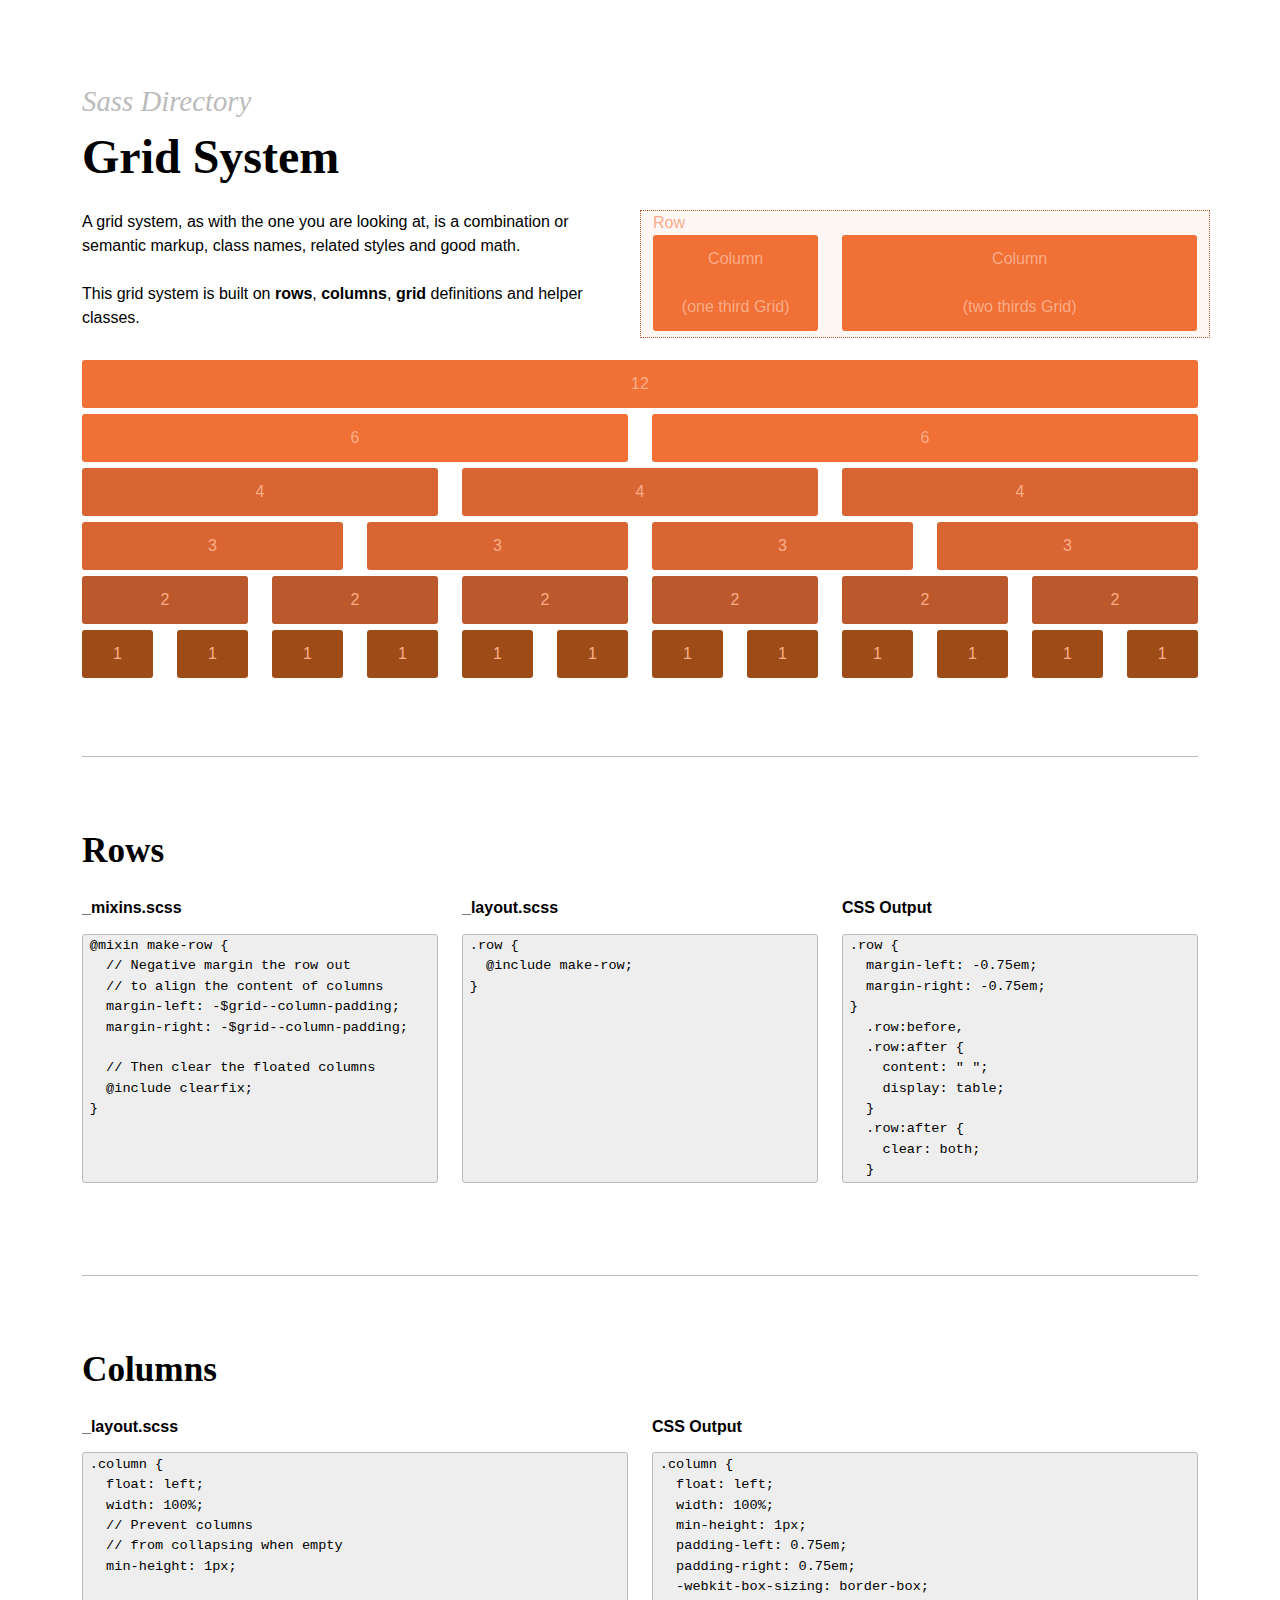
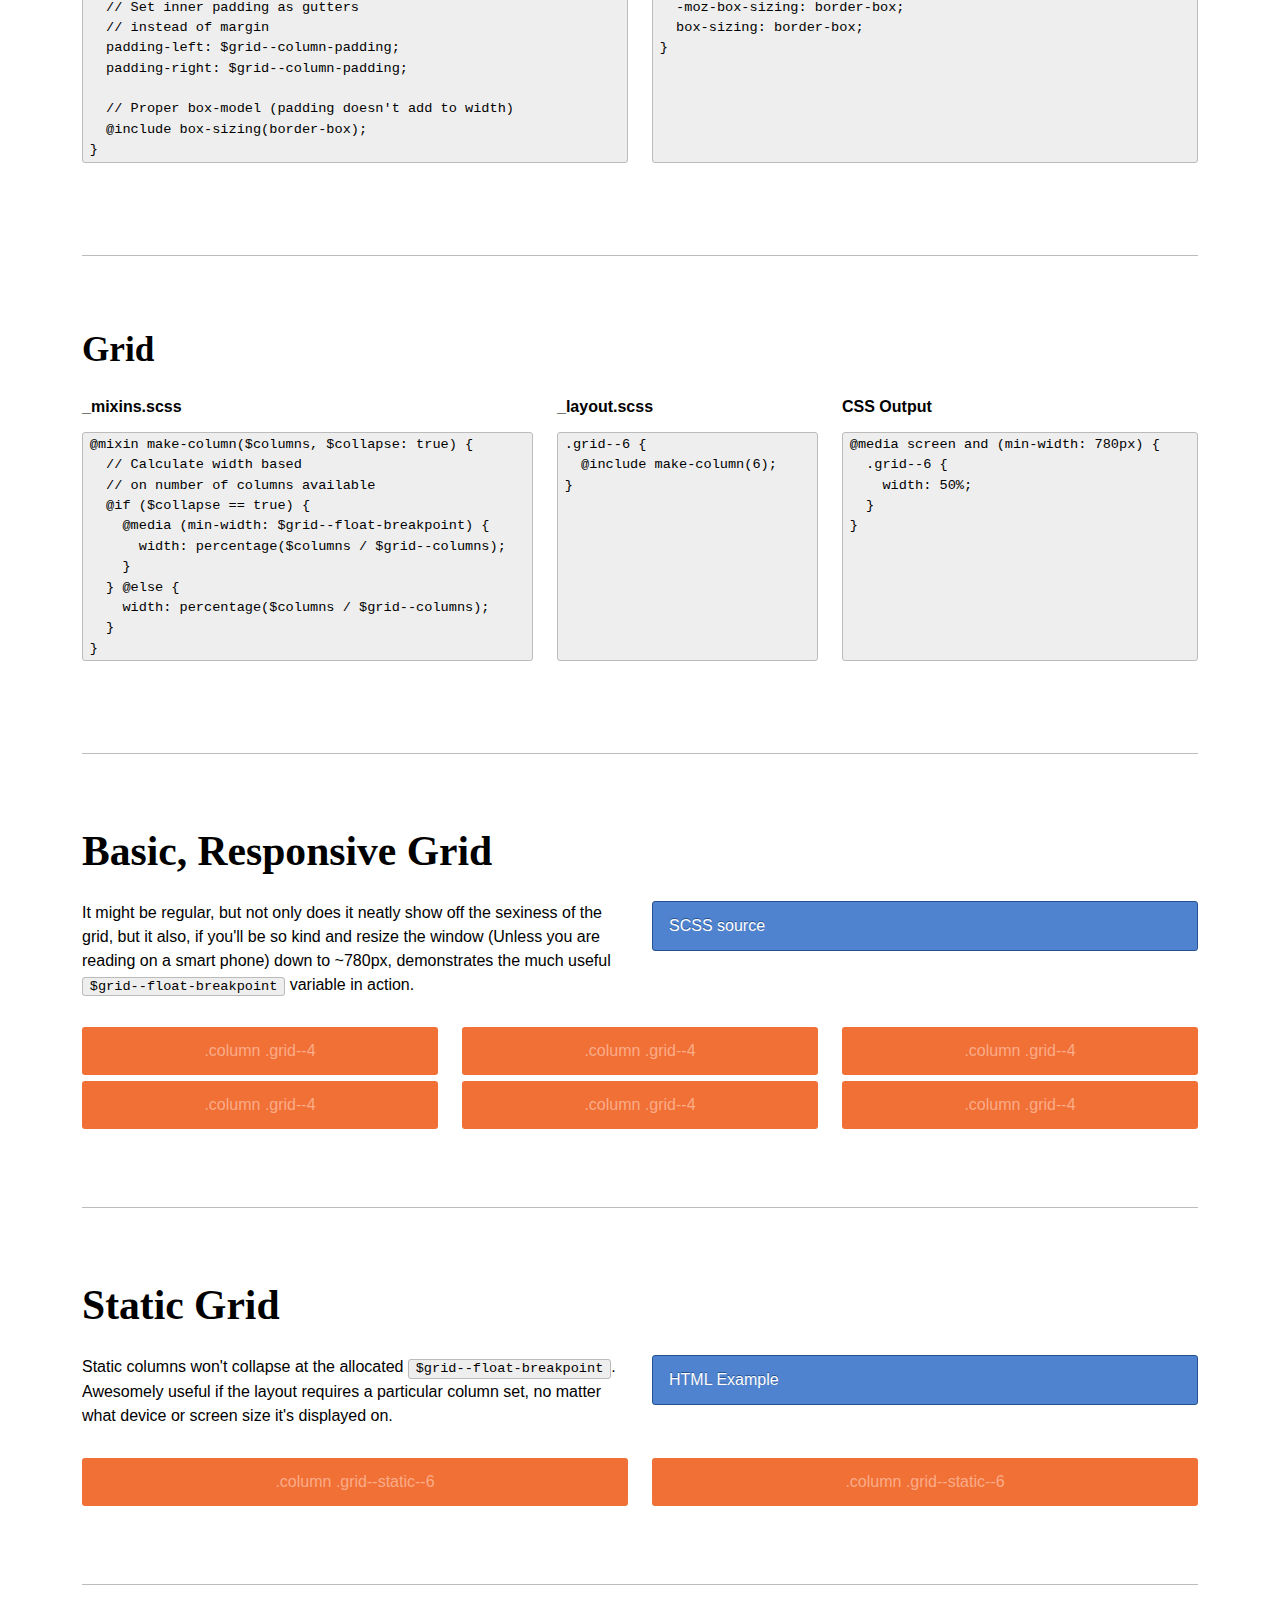
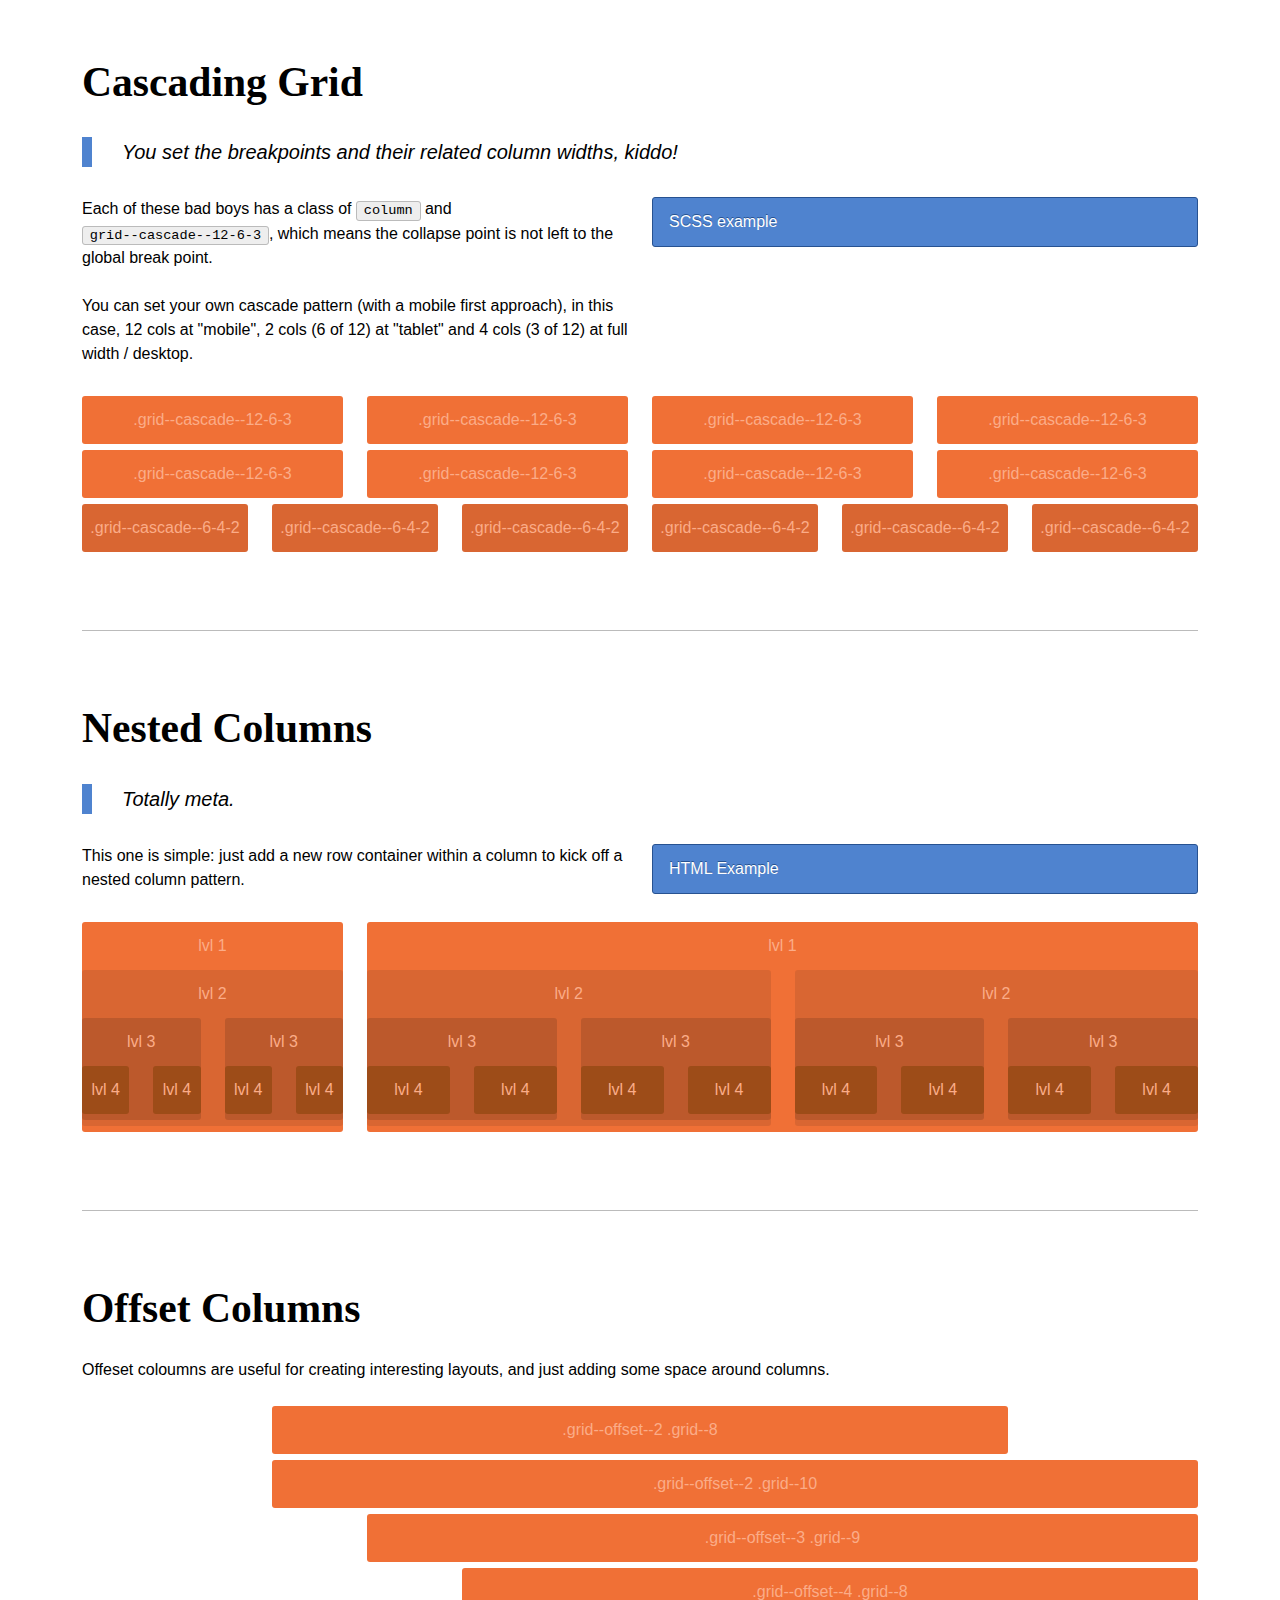
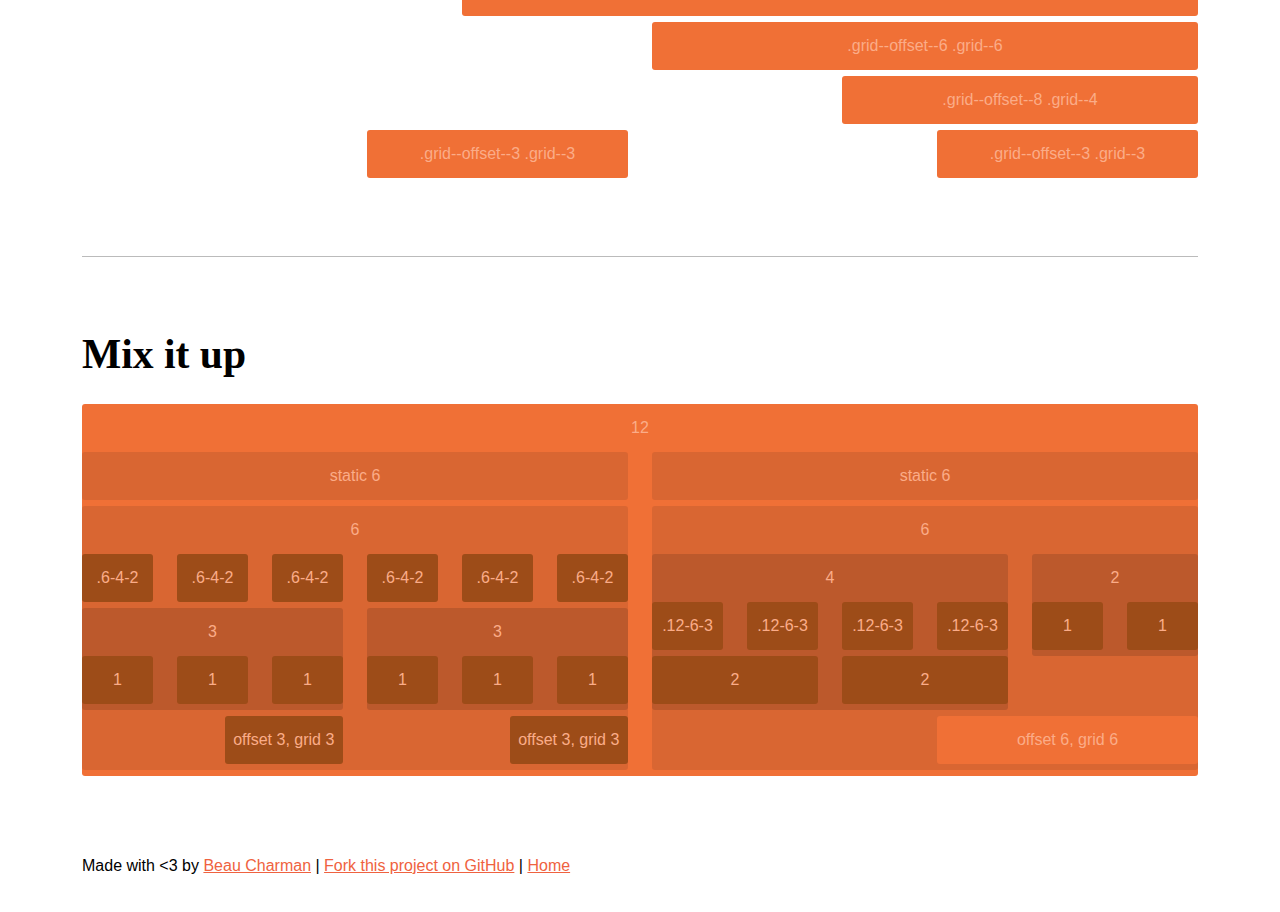
==== commit 55a20412: "style changes" ====
--- a/columns.html
+++ b/columns.html
@@ -16,18 +16,32 @@
     <style type="text/css">
       .grid-content {
         background-color: #f07036;
-        padding: 1.5em;
+        border-radius: 3px;
         color: #fff;
+        text-align: center;
+        min-height: 3em;
+        line-height: 3em;
       }
+
       .grid-content-lvl-2 {
         background-color: #d96632;
       }
       .grid-content-lvl-3 {
         background-color: #bc592c;
       }
+      .grid-content-lvl-4 {
+        background-color: #9d4c18;
+      }
+
+      .grid-content-row {
+        border: 1px dotted #bc592c;
+        background-color: #fef7f4;
+      }
+      .grid-content-row-inner {
+        margin-left: 12px;
+      }
       .column {
-        margin-top: 0.75em;
-        margin-bottom: 0.75em;
+        margin-bottom: 0.375em;
       }
       .grid-content code {
         color: #111;
@@ -61,50 +75,209 @@
         </div>
         <div class="column grid--6">
 
-         <div class="row  grid-content-lvl-2">
-
-          <div class="grid-content grid-content-lvl-2">
+         <div class="row  grid-content-row">
+
+          <div class="grid-content-row-inner">
             <span class="info">Row</span>
           </div>
 
+          <div class="column grid--4">
+            <div class="grid-content">
+              <span class="info">Column<br>(one third Grid)</span>
+            </div>
+          </div>
+
+          <div class="column grid--8">
+            <div class="grid-content">
+              <span class="info">Column<br>(two thirds Grid)</span>
+            </div>
+          </div>
+
+        </div>
+
+        </div>
+      </div>
+
+      <div class="row">
+        <div class="column grid--12">
+          <div class="grid-content">
+            <span class="info">12</span>
+          </div>
+        </div>
+      </div>
+      <div class="row">
+        <div class="column grid--6">
+          <div class="grid-content">
+            <span class="info">6</span>
+          </div>
+        </div>
+        <div class="column grid--6">
+          <div class="grid-content">
+            <span class="info">6</span>
+          </div>
+        </div>
+      </div>
+      <div class="row">
         <div class="column grid--4">
-          <div class="grid-content">
-            <span class="info">Column<br>(one third Grid)</span>
-          </div>
-        </div>
-
-        <div class="column grid--8">
-          <div class="grid-content">
-            <span class="info">Column<br>(two thirds Grid)</span>
-          </div>
-        </div>
-
-      </div>
-
+          <div class="grid-content grid-content-lvl-2">
+            <span class="info">4</span>
+          </div>
+        </div>
+        <div class="column grid--4">
+          <div class="grid-content grid-content-lvl-2">
+            <span class="info">4</span>
+          </div>
+        </div>
+        <div class="column grid--4">
+          <div class="grid-content grid-content-lvl-2">
+            <span class="info">4</span>
+          </div>
+        </div>
+      </div>
+      <div class="row">
+        <div class="column grid--3">
+          <div class="grid-content grid-content-lvl-2">
+            <span class="info">3</span>
+          </div>
+        </div>
+        <div class="column grid--3">
+          <div class="grid-content grid-content-lvl-2">
+            <span class="info">3</span>
+          </div>
+        </div>
+        <div class="column grid--3">
+          <div class="grid-content grid-content-lvl-2">
+            <span class="info">3</span>
+          </div>
+        </div>
+        <div class="column grid--3">
+          <div class="grid-content grid-content-lvl-2">
+            <span class="info">3</span>
+          </div>
+        </div>
+      </div>
+      <div class="row">
+        <div class="column grid--2">
+          <div class="grid-content grid-content-lvl-3">
+            <span class="info">2</span>
+          </div>
+        </div>
+        <div class="column grid--2">
+          <div class="grid-content grid-content-lvl-3">
+            <span class="info">2</span>
+          </div>
+        </div>
+        <div class="column grid--2">
+          <div class="grid-content grid-content-lvl-3">
+            <span class="info">2</span>
+          </div>
+        </div>
+        <div class="column grid--2">
+          <div class="grid-content grid-content-lvl-3">
+            <span class="info">2</span>
+          </div>
+        </div>
+        <div class="column grid--2">
+          <div class="grid-content grid-content-lvl-3">
+            <span class="info">2</span>
+          </div>
+        </div>
+        <div class="column grid--2">
+          <div class="grid-content grid-content-lvl-3">
+            <span class="info">2</span>
+          </div>
+        </div>
+      </div>
+      <div class="row">
+        <div class="column grid--1">
+          <div class="grid-content grid-content-lvl-4">
+            <span class="info">1</span>
+          </div>
+        </div>
+        <div class="column grid--1">
+          <div class="grid-content grid-content-lvl-4">
+            <span class="info">1</span>
+          </div>
+        </div>
+        <div class="column grid--1">
+          <div class="grid-content grid-content-lvl-4">
+            <span class="info">1</span>
+          </div>
+        </div>
+        <div class="column grid--1">
+          <div class="grid-content grid-content-lvl-4">
+            <span class="info">1</span>
+          </div>
+        </div>
+        <div class="column grid--1">
+          <div class="grid-content grid-content-lvl-4">
+            <span class="info">1</span>
+          </div>
+        </div>
+        <div class="column grid--1">
+          <div class="grid-content grid-content-lvl-4">
+            <span class="info">1</span>
+          </div>
+        </div>
+        <div class="column grid--1">
+          <div class="grid-content grid-content-lvl-4">
+            <span class="info">1</span>
+          </div>
+        </div>
+        <div class="column grid--1">
+          <div class="grid-content grid-content-lvl-4">
+            <span class="info">1</span>
+          </div>
+        </div>
+        <div class="column grid--1">
+          <div class="grid-content grid-content-lvl-4">
+            <span class="info">1</span>
+          </div>
+        </div>
+        <div class="column grid--1">
+          <div class="grid-content grid-content-lvl-4">
+            <span class="info">1</span>
+          </div>
+        </div>
+        <div class="column grid--1">
+          <div class="grid-content grid-content-lvl-4">
+            <span class="info">1</span>
+          </div>
+        </div>
+        <div class="column grid--1">
+          <div class="grid-content grid-content-lvl-4">
+            <span class="info">1</span>
+          </div>
         </div>
       </div>
 
     </section>
 
+    <hr>
+
     <section class="related-content">
 
       <h3>Rows</h3>
 
-      <p>About Rows</p>
-
-      <details>
-        <summary>SCSS source</summary>
-          <div class="row">
-            <div class="column grid--4">
-
-              <strong>_mixins.scss</strong>
+
+      <div class="row">
+        <div class="column grid--4">
+
+          <strong>_mixins.scss</strong>
 
 <pre>@mixin make-row {
-  // Negative margin the row out to align the content of columns
+  // Negative margin the row out
+  // to align the content of columns
   margin-left: -$grid--column-padding;
   margin-right: -$grid--column-padding;
-  @include clearfix; // Then clear the floated columns
-}</pre>
+
+  // Then clear the floated columns
+  @include clearfix;
+}
+
+
+
+</pre>
           </div>
           <div class="column grid--4">
 
@@ -112,7 +285,17 @@
 
 <pre>.row {
   @include make-row;
-}</pre>
+}
+
+
+
+
+
+
+
+
+
+</pre>
 
           </div>
           <div class="column grid--4">
@@ -132,32 +315,39 @@
   }
 </pre>
 
-          </div>
-        </div>
-      </details>
+        </div>
+      </div>
 
     </section>
 
+    <hr>
+
     <section class="related-content">
 
       <h3>Columns</h3>
 
-      <details>
-        <summary>SCSS source</summary>
-
-          <div class="row">
-
-            <div class="column grid--6">
-
-              <strong>_layout.scss</strong>
+
+
+      <div class="row">
+
+        <div class="column grid--6">
+
+          <strong>_layout.scss</strong>
 
 <pre>.column {
   float: left;
   width: 100%;
-  min-height: 1px; // Prevent columns from collapsing when empty
-  padding-left: $grid--column-padding; // Set inner padding as gutters instead of margin
+  // Prevent columns
+  // from collapsing when empty
+  min-height: 1px;
+
+  // Set inner padding as gutters
+  // instead of margin
+  padding-left: $grid--column-padding;
   padding-right: $grid--column-padding;
-  @include box-sizing(border-box); // Proper box-model (padding doesn't add to width)
+
+  // Proper box-model (padding doesn't add to width)
+  @include box-sizing(border-box);
 }</pre>
 
           </div>
@@ -173,31 +363,34 @@
   -webkit-box-sizing: border-box;
   -moz-box-sizing: border-box;
   box-sizing: border-box;
-}</pre>
-
-          </div>
-        </div>
-
-      </details>
+}
+
+
+
+
+
+</pre>
+
+        </div>
+      </div>
 
     </section>
 
+    <hr>
+
     <section class="related-content">
 
       <h3>Grid</h3>
 
-
-      <details>
-      <summary>SCSS source</summary>
-
         <div class="row">
 
-          <div class="column grid--4">
+          <div class="column grid--5">
 
             <strong>_mixins.scss</strong>
 
 <pre>@mixin make-column($columns, $collapse: true) {
-  // Calculate width based on number of columns available
+  // Calculate width based
+  // on number of columns available
   @if ($collapse == true) {
     @media (min-width: $grid--float-breakpoint) {
       width: percentage($columns / $grid--columns);
@@ -209,13 +402,22 @@
 
           </div>
 
-          <div class="column grid--4">
+          <div class="column grid--3">
 
             <strong>_layout.scss</strong>
 
 <pre>.grid--6 {
   @include make-column(6);
-}</pre>
+}
+
+
+
+
+
+
+
+
+</pre>
 
           </div>
           <div class="column grid--4">
@@ -225,14 +427,21 @@
   .grid--6 {
     width: 50%;
   }
-}</pre>
-
-          </div>
-        </div>
-
-      </details>
+}
+
+
+
+
+
+
+</pre>
+
+        </div>
+      </div>
 
     </section>
+
+    <hr>
 
     <section class="related-content">
 
@@ -310,13 +519,15 @@
 
     </section>
 
+        <hr>
+
     <section class="related-content">
 
       <h2>Static Grid</h2>
 
       <div class="row">
 
-        <div class="column grid--static--6">
+        <div class="column grid--6">
 
           <p class="flush--ceil">
             Static columns won't collapse at the allocated <code>$grid--float-breakpoint</code>. Awesomely useful if the layout requires a particular column set, no matter what device or screen size it's displayed on.
@@ -324,7 +535,7 @@
 
         </div>
 
-        <div class="column grid--static--6">
+        <div class="column grid--6">
 
           <details>
             <summary>HTML Example</summary>
@@ -357,6 +568,8 @@
       </div>
 
     </section>
+
+    <hr>
 
     <section class="related-content">
 
@@ -367,7 +580,7 @@
 
       <div class="row">
 
-        <div class="column grid--static--6">
+        <div class="column grid--6">
 
           <p class="flush--ceil">
             Each of these bad boys has a class of <code>column</code> and <code>grid--cascade--12-6-3</code>, which means the collapse point is not left to the global break point.
@@ -378,7 +591,7 @@
 
         </div>
 
-        <div class="column grid--static--6">
+        <div class="column grid--6">
           <details>
             <summary>SCSS example</summary>
 
@@ -392,7 +605,20 @@
   @include breakpoint($display--medium) {
     @include make-column(3, false);
   }
-}</pre>
+}
+
+.grid--cascade--6-4-2 {
+  @include make-column(6, false);
+
+  @include breakpoint($display--narrow) {
+    @include make-column(4, false);
+  }
+
+  @include breakpoint($display--medium) {
+    @include make-column(2, false);
+  }
+}
+</pre>
 
          </details>
         </div>
@@ -403,25 +629,25 @@
 
         <div class="column grid--cascade--12-6-3">
           <div class="grid-content">
-            <span class="info">.column <br>.grid--cascade--12-6-3</span>
+            <span class="info">.grid--cascade--12-6-3</span>
           </div>
         </div>
 
         <div class="column grid--cascade--12-6-3">
           <div class="grid-content">
-            <span class="info">.column <br>.grid--cascade--12-6-3</span>
+            <span class="info">.grid--cascade--12-6-3</span>
           </div>
         </div>
 
         <div class="column grid--cascade--12-6-3">
           <div class="grid-content">
-            <span class="info">.column <br>.grid--cascade--12-6-3</span>
+            <span class="info">.grid--cascade--12-6-3</span>
           </div>
         </div>
 
         <div class="column grid--cascade--12-6-3">
           <div class="grid-content">
-            <span class="info">.column <br>.grid--cascade--12-6-3</span>
+            <span class="info">.grid--cascade--12-6-3</span>
           </div>
         </div>
 
@@ -430,30 +656,65 @@
       <div class="row">
         <div class="column grid--cascade--12-6-3">
           <div class="grid-content">
-            <span class="info">.column <br>.grid--cascade--12-6-3</span>
+            <span class="info">.grid--cascade--12-6-3</span>
           </div>
         </div>
 
         <div class="column grid--cascade--12-6-3">
           <div class="grid-content">
-            <span class="info">.column <br>.grid--cascade--12-6-3</span>
+            <span class="info">.grid--cascade--12-6-3</span>
           </div>
         </div>
 
         <div class="column grid--cascade--12-6-3">
           <div class="grid-content">
-            <span class="info">.column <br>.grid--cascade--12-6-3</span>
+            <span class="info">.grid--cascade--12-6-3</span>
           </div>
         </div>
 
         <div class="column grid--cascade--12-6-3">
           <div class="grid-content">
-            <span class="info">.column <br>.grid--cascade--12-6-3</span>
+            <span class="info">.grid--cascade--12-6-3</span>
+          </div>
+        </div>
+      </div>
+
+      <div class="row">
+        <div class="column grid--cascade--6-4-2">
+          <div class="grid-content grid-content-lvl-2">
+            <span class="info">.grid--cascade--6-4-2</span>
+          </div>
+        </div>
+        <div class="column grid--cascade--6-4-2">
+          <div class="grid-content grid-content-lvl-2">
+            <span class="info">.grid--cascade--6-4-2</span>
+          </div>
+        </div>
+        <div class="column grid--cascade--6-4-2">
+          <div class="grid-content grid-content-lvl-2">
+            <span class="info">.grid--cascade--6-4-2</span>
+          </div>
+        </div>
+        <div class="column grid--cascade--6-4-2">
+          <div class="grid-content grid-content-lvl-2">
+            <span class="info">.grid--cascade--6-4-2</span>
+          </div>
+        </div>
+        <div class="column grid--cascade--6-4-2">
+          <div class="grid-content grid-content-lvl-2">
+            <span class="info">.grid--cascade--6-4-2</span>
+          </div>
+        </div>
+        <div class="column grid--cascade--6-4-2">
+          <div class="grid-content grid-content-lvl-2">
+            <span class="info">.grid--cascade--6-4-2</span>
           </div>
         </div>
       </div>
 
     </section>
+
+        <hr>
 
     <section class="related-content">
 
@@ -468,7 +729,7 @@
         <div class="column grid--static--6">
 
           <p class="flush--ceil">
-            This one is simple: just add a new row container within a column to kick off a nested column pattern
+            This one is simple: just add a new row container within a column to kick off a nested column pattern.
           </p>
 
         </div>
@@ -480,10 +741,10 @@
 
 <pre>&lt;div class=&quot;row&quot;&gt;
   &lt;div class=&quot;column grid--9&quot;&gt;
-    Parent
+    lvl 1
       &lt;div class=&quot;row&quot;&gt;
         &lt;div class=&quot;column grid--6&quot;&gt;
-          Child
+          lvl 2
           &hellip;</pre>
 
           </details>
@@ -495,30 +756,133 @@
       <div class="row">
         <div class="column grid--3">
           <div class="grid-content">
-            <span class="info">Parent</span>
+            <span class="info">lvl 1</span>
+            <div class="row">
+              <div class="column grid--12">
+                <div class="grid-content grid-content-lvl-2">
+                  <span class="info">lvl 2</span>
+                  <div class="row">
+                    <div class="column grid--6">
+                      <div class="grid-content grid-content-lvl-3">
+                        <span class="info">lvl 3</span>
+                        <div class="row">
+                          <div class="column grid--6">
+                            <div class="grid-content grid-content-lvl-4">
+                              <span class="info">lvl 4</span>
+                            </div>
+                          </div>
+                          <div class="column grid--6">
+                            <div class="grid-content grid-content-lvl-4">
+                              <span class="info">lvl 4</span>
+                            </div>
+                          </div>
+                        </div>
+                      </div>
+                    </div>
+                    <div class="column grid--6">
+                      <div class="grid-content grid-content-lvl-3">
+                        <span class="info">lvl 3</span>
+                        <div class="row">
+                          <div class="column grid--6">
+                            <div class="grid-content grid-content-lvl-4">
+                              <span class="info">lvl 4</span>
+                            </div>
+                          </div>
+                          <div class="column grid--6">
+                            <div class="grid-content grid-content-lvl-4">
+                              <span class="info">lvl 4</span>
+                            </div>
+                          </div>
+                        </div>
+                      </div>
+                    </div>
+                  </div>
+                </div>
+              </div>
+            </div>
           </div>
         </div>
         <div class="column grid--9">
           <div class="grid-content">
-            <span class="info">Parent</span>
+            <span class="info">lvl 1</span>
             <div class="row">
               <div class="column grid--6">
                 <div class="grid-content grid-content-lvl-2">
-                  <span class="info">Child</span>
+                  <span class="info">lvl 2</span>
+                  <div class="row">
+                    <div class="column grid--6">
+                      <div class="grid-content grid-content-lvl-3">
+                        <span class="info">lvl 3</span>
+                        <div class="row">
+                          <div class="column grid--6">
+                            <div class="grid-content grid-content-lvl-4">
+                              <span class="info">lvl 4</span>
+                            </div>
+                          </div>
+                          <div class="column grid--6">
+                            <div class="grid-content grid-content-lvl-4">
+                              <span class="info">lvl 4<span>
+                            </div>
+                          </div>
+                        </div>
+                      </div>
+                    </div>
+                    <div class="column grid--6">
+                      <div class="grid-content grid-content-lvl-3">
+                        <span class="info">lvl 3</span>
+                        <div class="row">
+                          <div class="column grid--6">
+                            <div class="grid-content grid-content-lvl-4">
+                              <span class="info">lvl 4</span>
+                            </div>
+                          </div>
+                          <div class="column grid--6">
+                            <div class="grid-content grid-content-lvl-4">
+                              <span class="info">lvl 4<span>
+                            </div>
+                          </div>
+                        </div>
+                      </div>
+                    </div>
+                  </div>
                 </div>
               </div>
               <div class="column grid--6">
                 <div class="grid-content grid-content-lvl-2">
-                  <span class="info">Child</span>
+                  <span class="info">lvl 2</span>
                   <div class="row">
                     <div class="column grid--6">
                       <div class="grid-content grid-content-lvl-3">
-                        <span class="info">Grandchild</span>
+                        <span class="info">lvl 3</span>
+                        <div class="row">
+                          <div class="column grid--6">
+                            <div class="grid-content grid-content-lvl-4">
+                              <span class="info">lvl 4</span>
+                            </div>
+                          </div>
+                          <div class="column grid--6">
+                            <div class="grid-content grid-content-lvl-4">
+                              <span class="info">lvl 4<span>
+                            </div>
+                          </div>
+                        </div>
                       </div>
                     </div>
                     <div class="column grid--6">
                       <div class="grid-content grid-content-lvl-3">
-                        <span class="info">Grandchild</span>
+                        <span class="info">lvl 3</span>
+                        <div class="row">
+                          <div class="column grid--6">
+                            <div class="grid-content grid-content-lvl-4">
+                              <span class="info">lvl 4</span>
+                            </div>
+                          </div>
+                          <div class="column grid--6">
+                            <div class="grid-content grid-content-lvl-4">
+                              <span class="info">lvl 4<span>
+                            </div>
+                          </div>
+                        </div>
                       </div>
                     </div>
                   </div>
@@ -531,6 +895,8 @@
 
     </section>
 
+        <hr>
+
     <section class="related-content">
 
       <h2>Offset Columns</h2>
@@ -541,7 +907,7 @@
 
         <div class="column grid--offset--2 grid--8">
           <div class="grid-content">
-            <span class="info">.column .grid--offset--2 .grid--8</span>
+            <span class="info">.grid--offset--2 .grid--8</span>
           </div>
         </div>
 
@@ -551,7 +917,7 @@
 
         <div class="column grid--offset--2 grid--10">
           <div class="grid-content">
-            <span class="info">.column .grid--offset--2 .grid--10</span>
+            <span class="info">.grid--offset--2 .grid--10</span>
           </div>
         </div>
 
@@ -561,7 +927,7 @@
 
         <div class="column grid--offset--3 grid--9">
           <div class="grid-content">
-            <span class="info">.column .grid--offset--3 .grid--9</span>
+            <span class="info">.grid--offset--3 .grid--9</span>
           </div>
         </div>
 
@@ -571,7 +937,7 @@
 
         <div class="column grid--offset--4 grid--8">
           <div class="grid-content">
-            <span class="info">.column .grid--offset--4 .grid--8</span>
+            <span class="info">.grid--offset--4 .grid--8</span>
           </div>
         </div>
 
@@ -581,7 +947,7 @@
 
         <div class="column grid--offset--6 grid--6">
           <div class="grid-content">
-            <span class="info">.column .grid--offset--6 .grid--6</span>
+            <span class="info">.grid--offset--6 .grid--6</span>
           </div>
         </div>
 
@@ -591,7 +957,7 @@
 
         <div class="column grid--offset--8 grid--4">
           <div class="grid-content">
-            <span class="info">.column .grid--offset--8 .grid--4</span>
+            <span class="info">.grid--offset--8 .grid--4</span>
           </div>
         </div>
 
@@ -601,13 +967,13 @@
 
         <div class="column grid--offset--3 grid--3">
           <div class="grid-content">
-            <span class="info">.column .grid--offset--3 .grid--3</span>
+            <span class="info">.grid--offset--3 .grid--3</span>
           </div>
         </div>
 
         <div class="column grid--offset--3 grid--3">
           <div class="grid-content">
-            <span class="info">.column .grid--offset--3 .grid--3</span>
+            <span class="info">.grid--offset--3 .grid--3</span>
           </div>
         </div>
 
@@ -615,7 +981,202 @@
 
     </section>
 
-    <p><em>fin</em> | Made with &lt;3 by <a href="http://www.twitter.com/beaucharman" title="Beau on Twitter">Beau Charman</a> | <a href="https://github.com/beaucharman/sass-directory" title="Fork this project on GitHub" rel="external">Fork this project on GitHub</a></p>
+        <hr>
+
+    <section class="related-content">
+
+      <h2>Mix it up</h2>
+
+      <div class="row">
+        <div class="column grid--12">
+          <div class="grid-content">
+            <span class="info">12</span>
+            <div class="row">
+              <div class="column grid--static--6">
+                <div class="grid-content grid-content-lvl-2">
+                  <span class="info">static 6</span>
+                </div>
+              </div>
+              <div class="column grid--static--6">
+                <div class="grid-content grid-content-lvl-2">
+                  <span class="info">static 6</span>
+                </div>
+              </div>
+            </div>
+            <div class="row">
+              <div class="column grid--6">
+                <div class="grid-content grid-content-lvl-2">
+                  <span class="info">6</span>
+                  <div class="row">
+                    <div class="column grid--cascade--6-4-2">
+                      <div class="grid-content grid-content-lvl-4">
+                        <span class="info">.6-4-2</span>
+                      </div>
+                    </div>
+                    <div class="column grid--cascade--6-4-2">
+                      <div class="grid-content grid-content-lvl-4">
+                        <span class="info">.6-4-2</span>
+                      </div>
+                    </div>
+                    <div class="column grid--cascade--6-4-2">
+                      <div class="grid-content grid-content-lvl-4">
+                        <span class="info">.6-4-2</span>
+                      </div>
+                    </div>
+                    <div class="column grid--cascade--6-4-2">
+                      <div class="grid-content grid-content-lvl-4">
+                        <span class="info">.6-4-2</span>
+                      </div>
+                    </div>
+                    <div class="column grid--cascade--6-4-2">
+                      <div class="grid-content grid-content-lvl-4">
+                        <span class="info">.6-4-2</span>
+                      </div>
+                    </div>
+                    <div class="column grid--cascade--6-4-2">
+                      <div class="grid-content grid-content-lvl-4">
+                        <span class="info">.6-4-2</span>
+                      </div>
+                    </div>
+                  </div>
+
+
+                  <div class="row">
+                    <div class="column grid--6">
+                      <div class="grid-content grid-content-lvl-3">
+                        <span class="info">3</span>
+                        <div class="row">
+                          <div class="column grid--4">
+                            <div class="grid-content grid-content-lvl-4">
+                              <span class="info">1</span>
+                            </div>
+                          </div>
+                          <div class="column grid--4">
+                            <div class="grid-content grid-content-lvl-4">
+                              <span class="info">1</span>
+                            </div>
+                          </div>
+                          <div class="column grid--4">
+                            <div class="grid-content grid-content-lvl-4">
+                              <span class="info">1</span>
+                            </div>
+                          </div>
+                        </div>
+                      </div>
+                    </div>
+                    <div class="column grid--6">
+                      <div class="grid-content grid-content-lvl-3">
+                        <span class="info">3</span>
+                        <div class="row">
+                          <div class="column grid--4">
+                            <div class="grid-content grid-content-lvl-4">
+                              <span class="info">1</span>
+                            </div>
+                          </div>
+                          <div class="column grid--4">
+                            <div class="grid-content grid-content-lvl-4">
+                              <span class="info">1</span>
+                            </div>
+                          </div>
+                          <div class="column grid--4">
+                            <div class="grid-content grid-content-lvl-4">
+                              <span class="info">1</span>
+                            </div>
+                          </div>
+                        </div>
+                      </div>
+                    </div>
+                    <div class="column grid--offset--3 grid--3">
+                      <div class="grid-content grid-content-lvl-4">
+                        <span class="info">offset 3, grid 3</span>
+                      </div>
+                    </div>
+                    <div class="column grid--offset--3 grid--3">
+                      <div class="grid-content grid-content-lvl-4">
+                        <span class="info">offset 3, grid 3</span>
+                      </div>
+                    </div>
+                  </div>
+                </div>
+              </div>
+              <div class="column grid--6">
+                <div class="grid-content grid-content-lvl-2">
+                  <span class="info">6</span>
+
+                  <div class="row">
+                    <div class="column grid--8">
+                      <div class="grid-content grid-content-lvl-3">
+                        <span class="info">4</span>
+                        <div class="row">
+                          <div class="column grid--cascade--12-6-3">
+                            <div class="grid-content grid-content-lvl-4">
+                              <span class="info">.12-6-3</span>
+                            </div>
+                          </div>
+                          <div class="column grid--cascade--12-6-3">
+                            <div class="grid-content grid-content-lvl-4">
+                              <span class="info">.12-6-3</span>
+                            </div>
+                          </div>
+                          <div class="column grid--cascade--12-6-3">
+                            <div class="grid-content grid-content-lvl-4">
+                              <span class="info">.12-6-3</span>
+                            </div>
+                          </div>
+                          <div class="column grid--cascade--12-6-3">
+                            <div class="grid-content grid-content-lvl-4">
+                              <span class="info">.12-6-3</span>
+                            </div>
+                          </div>
+                        </div>
+                        <div class="row">
+                          <div class="column grid--6">
+                            <div class="grid-content grid-content-lvl-4">
+                              <span class="info">2</span>
+                            </div>
+                          </div>
+                          <div class="column grid--6">
+                            <div class="grid-content grid-content-lvl-4">
+                              <span class="info">2</span>
+                            </div>
+                          </div>
+                        </div>
+                      </div>
+                    </div>
+                    <div class="column grid--4">
+                      <div class="grid-content grid-content-lvl-3">
+                        <span class="info">2</span>
+                        <div class="row">
+                          <div class="column grid--6">
+                            <div class="grid-content grid-content-lvl-4">
+                              <span class="info">1</span>
+                            </div>
+                          </div>
+                          <div class="column grid--6">
+                            <div class="grid-content grid-content-lvl-4">
+                              <span class="info">1</span>
+                            </div>
+                          </div>
+                        </div>
+                      </div>
+                    </div>
+                    <div class="column grid--offset--6 grid--6">
+                      <div class="grid-content">
+                        <span class="info">offset 6, grid 6</span>
+                      </div>
+                    </div>
+                  </div>
+                </div>
+              </div>
+            </div>
+          </div>
+        </div>
+      </div>
+
+
+</section>
+
+    <p>Made with &lt;3 by <a href="http://www.twitter.com/beaucharman" title="Beau on Twitter">Beau Charman</a> | <a href="https://github.com/beaucharman/sass-directory" title="Fork this project on GitHub" rel="external">Fork this project on GitHub</a> | <a href="index.html">Home</a></p>
 
   </div>
 
--- a/main.css
+++ b/main.css
@@ -1,1092 +1 @@
-@media screen {
-  /* ========================================================================
-     Tabula Rasa
-     ======================================================================== */
-  /* normalize.css v2.1.2 | MIT License | git.io/normalize */
-  /* ========================================================================
-     HTML5 display definitions
-     ======================================================================== */
-  /**
-   * Correct `block` display not defined in IE 8/9.
-   */
-  article,
-  aside,
-  details,
-  figcaption,
-  figure,
-  footer,
-  header,
-  main,
-  nav,
-  section,
-  summary {
-    display: block; }
-
-  /**
-   * Correct `inline-block` display not defined in IE 8/9.
-   */
-  audio,
-  canvas,
-  video {
-    display: inline-block; }
-
-  /**
-   * Prevent modern browsers from displaying `audio` without controls.
-   * Remove excess height in iOS 5 devices.
-   */
-  audio:not([controls]) {
-    display: none;
-    height: 0; }
-
-  /**
-   * Address `[hidden]` styling not present in IE 8/9.
-   * Hide the `template` element in IE, Safari, and Firefox < 22.
-   */
-  [hidden],
-  template {
-    display: none; }
-
-  /* ========================================================================
-     Base
-     ======================================================================== */
-  /**
-   * 1. Set default font family to sans-serif.
-   * 2. Prevent iOS text size adjust after orientation change, without disabling
-   *    user zoom.
-   */
-  html {
-    font-family: sans-serif;
-    /* 1 */
-    -ms-text-size-adjust: 100%;
-    /* 2 */
-    -webkit-text-size-adjust: 100%;
-    /* 2 */ }
-
-  /**
-   * Remove default margin.
-   */
-  body {
-    margin: 0; }
-
-  /* ========================================================================
-     Links
-     ======================================================================== */
-  /**
-   * Remove the gray background color from active links in IE 10.
-   */
-  a {
-    background: transparent; }
-
-  /**
-   * Address `outline` inconsistency between Chrome and other browsers.
-   */
-  a:focus {
-    outline: thin dotted; }
-
-  /**
-   * Improve readability when focused and also mouse hovered in all browsers.
-   */
-  a:active,
-  a:hover {
-    outline: 0; }
-
-  /* ========================================================================
-     Typography
-     ======================================================================== */
-  /**
-   * Address variable `h1` font-size and margin within `section` and `article`
-   * contexts in Firefox 4+, Safari 5, and Chrome.
-   */
-  h1 {
-    font-size: 2em;
-    margin: 0.67em 0; }
-
-  /**
-   * Address styling not present in IE 8/9, Safari 5, and Chrome.
-   */
-  abbr[title] {
-    border-bottom: 1px dotted; }
-
-  /**
-   * Address style set to `bolder` in Firefox 4+, Safari 5, and Chrome.
-   */
-  b,
-  strong {
-    font-weight: 700; }
-
-  /**
-   * Address styling not present in Safari 5 and Chrome.
-   */
-  dfn {
-    font-style: italic; }
-
-  /**
-   * Address differences between Firefox and other browsers.
-   */
-  hr {
-    -moz-box-sizing: content-box;
-    box-sizing: content-box;
-    height: 0; }
-
-  /**
-   * Address styling not present in IE 8/9.
-   */
-  mark {
-    background: #ff0;
-    color: #000; }
-
-  /**
-   * Correct font family set oddly in Safari 5 and Chrome.
-   */
-  code,
-  kbd,
-  pre,
-  samp {
-    font-family: monospace, serif;
-    font-size: 1em; }
-
-  /**
-   * Improve readability of pre-formatted text in all browsers.
-   */
-  pre {
-    white-space: pre-wrap; }
-
-  /**
-   * Set consistent quote types.
-   */
-  q {
-    quotes: "\201C" "\201D" "\2018" "\2019"; }
-
-  /**
-   * Address inconsistent and variable font size in all browsers.
-   */
-  small {
-    font-size: 80%; }
-
-  /**
-   * Prevent `sub` and `sup` affecting `line-height` in all browsers.
-   */
-  sub,
-  sup {
-    font-size: 75%;
-    line-height: 0;
-    position: relative;
-    vertical-align: baseline; }
-
-  sup {
-    top: -0.5em; }
-
-  sub {
-    bottom: -0.25em; }
-
-  /* ========================================================================
-     Embedded content
-     ======================================================================== */
-  /**
-   * Remove border when inside `a` element in IE 8/9.
-   */
-  img {
-    border: 0; }
-
-  /**
-   * Correct overflow displayed oddly in IE 9.
-   */
-  svg:not(:root) {
-    overflow: hidden; }
-
-  /* ========================================================================
-     Figures
-     ======================================================================== */
-  /**
-   * Address margin not present in IE 8/9 and Safari 5.
-   */
-  figure {
-    margin: 0; }
-
-  /* ========================================================================
-     Forms
-     ======================================================================== */
-  /**
-   * Define consistent border, margin, and padding.
-   */
-  fieldset {
-    border: 1px solid #c0c0c0;
-    margin: 0 2px;
-    padding: 0.35em 0.625em 0.75em; }
-
-  /**
-   * 1. Correct `color` not being inherited in IE 8/9.
-   * 2. Remove padding so people aren't caught out if they zero out fieldsets.
-   */
-  legend {
-    border: 0;
-    /* 1 */
-    padding: 0;
-    /* 2 */ }
-
-  /**
-   * 1. Correct font family not being inherited in all browsers.
-   * 2. Correct font size not being inherited in all browsers.
-   * 3. Address margins set differently in Firefox 4+, Safari 5, and Chrome.
-   */
-  button,
-  input,
-  select,
-  textarea {
-    font-family: inherit;
-    /* 1 */
-    font-size: 100%;
-    /* 2 */
-    margin: 0;
-    /* 3 */ }
-
-  /**
-   * Address Firefox 4+ setting `line-height` on `input` using `!important` in
-   * the UA stylesheet.
-   */
-  button,
-  input {
-    line-height: normal; }
-
-  /**
-   * Address inconsistent `text-transform` inheritance for `button` and `select`.
-   * All other form control elements do not inherit `text-transform` values.
-   * Correct `button` style inheritance in Chrome, Safari 5+, and IE 8+.
-   * Correct `select` style inheritance in Firefox 4+ and Opera.
-   */
-  button,
-  select {
-    text-transform: none; }
-
-  /**
-   * 1. Avoid the WebKit bug in Android 4.0.* where (2) destroys native `audio`
-   *    and `video` controls.
-   * 2. Correct inability to style clickable `input` types in iOS.
-   * 3. Improve usability and consistency of cursor style between image-type
-   *    `input` and others.
-   */
-  button,
-  html input[type="button"],
-  input[type="reset"],
-  input[type="submit"] {
-    -webkit-appearance: button;
-    /* 2 */
-    cursor: pointer;
-    /* 3 */ }
-
-  /**
-   * Re-set default cursor for disabled elements.
-   */
-  button[disabled],
-  html input[disabled] {
-    cursor: default; }
-
-  /**
-   * 1. Address box sizing set to `content-box` in IE 8/9.
-   * 2. Remove excess padding in IE 8/9.
-   */
-  input[type="checkbox"],
-  input[type="radio"] {
-    box-sizing: border-box;
-    /* 1 */
-    padding: 0;
-    /* 2 */ }
-
-  /**
-   * 1. Address `appearance` set to `searchfield` in Safari 5 and Chrome.
-   * 2. Address `box-sizing` set to `border-box` in Safari 5 and Chrome
-   *    (include `-moz` to future-proof).
-   */
-  input[type="search"] {
-    -webkit-appearance: textfield;
-    /* 1 */
-    -moz-box-sizing: content-box;
-    -webkit-box-sizing: content-box;
-    /* 2 */
-    box-sizing: content-box; }
-
-  /**
-   * Remove inner padding and search cancel button in Safari 5 and Chrome
-   * on OS X.
-   */
-  input[type="search"]::-webkit-search-cancel-button,
-  input[type="search"]::-webkit-search-decoration {
-    -webkit-appearance: none; }
-
-  /**
-   * Remove inner padding and border in Firefox 4+.
-   */
-  button::-moz-focus-inner,
-  input::-moz-focus-inner {
-    border: 0;
-    padding: 0; }
-
-  /**
-   * 1. Remove default vertical scrollbar in IE 8/9.
-   * 2. Improve readability and alignment in all browsers.
-   */
-  textarea {
-    overflow: auto;
-    /* 1 */
-    vertical-align: top;
-    /* 2 */ }
-
-  /* ========================================================================
-     Tables
-     ======================================================================== */
-  /**
-   * Remove most spacing between table cells.
-   */
-  table {
-    border-collapse: collapse;
-    border-spacing: 0; }
-
-  /* ========================================================================
-     Global
-     ======================================================================== */
-  ::-moz-selection {
-    background: #b3d4fc;
-    text-shadow: none; }
-
-  ::selection {
-    background: #b3d4fc;
-    text-shadow: none; }
-
-  hr {
-    display: block;
-    height: 1px;
-    border: 0;
-    border-top: 1px solid #bbbbbb;
-    margin: 1.5em 0;
-    padding: 0; }
-
-  /* ========================================================================
-     Text level elements
-     ======================================================================== */
-  /* Images
-     ======================================================================== */
-  img {
-    vertical-align: middle;
-    max-width: 100%;
-    height: auto; }
-
-  .img--full-width {
-    width: 100%; }
-
-  /* ========================================================================
-     Block level elements
-     ======================================================================== */
-  /**
-   * Blockquotes
-   */
-  .blockquote {
-    font-style: italic;
-    font-size: 1.25em;
-    border-left: 0.5em solid #4f83cf;
-    padding-left: 1.5em;
-    margin: 0; }
-
-  /**
-   * Blockquote variations
-   */
-  .blockquote--pull-left {
-    margin-right: 1.5em; }
-  .blockquote--pull-right {
-    margin-left: 1.5em;
-    padding-left: 0;
-    padding-right: 1.5em;
-    border-left: none;
-    border-right: 0.5em solid #4f83cf; }
-  /**
-   * Source code
-   */
-  pre,
-  code,
-  .code {
-    overflow: auto;
-    background-color: #eeeeee;
-    padding: 0.1em 0.5em;
-    border: solid 1px #bbbbbb;
-    border-radius: 3px; }
-
-  code,
-  .code {
-    white-space: nowrap; }
-
-  pre {
-    white-space: pre; }
-
-  /**
-   * Miscellaneous elements
-   */
-  iframe {
-    display: block; }
-
-  /* Lists
-     ======================================================================== */
-  /**
-   * Definition lists
-   */
-  dl dd {
-    padding-left: 0;
-    margin-left: 0;
-    margin-bottom: 0.5em; }
-  dl dt {
-    font-weight: 600; }
-
-  /**
-   * Ordered and unordered lists
-   */
-  ul,
-  ol {
-    padding-left: 1.75em; }
-
-  li {
-    line-height: 1.6;
-    margin-bottom: 0.5em; }
-
-  li:last-child {
-    margin-bottom: 0; }
-
-  /* Tables
-     ======================================================================== */
-  table {
-    width: 100%; }
-
-  /* Global border box sizing
-     ======================================================================== */
-  * {
-    -webkit-box-sizing: border-box;
-    -moz-box-sizing: border-box;
-    box-sizing: border-box; }
-
-  /* ========================================================================
-     Layout
-     ======================================================================== */
-  /**
-   * Page wrap
-   */
-  /**
-   * Container - center aligned
-   */
-  .container {
-    margin: 0 auto;
-    padding: 1.5em;
-    max-width: 1140px; }
-
-  /**
-   * Rows
-   */
-  .row {
-    margin-left: -0.75em;
-    margin-right: -0.75em; }
-    .row:before, .row:after {
-      content: " ";
-      display: table; }
-    .row:after {
-      clear: both; }
-
-  /**
-   * Column
-   */
-  .column {
-    float: left;
-    width: 100%;
-    min-height: 1px;
-    padding-left: 0.75em;
-    padding-right: 0.75em;
-    -webkit-box-sizing: border-box;
-    -moz-box-sizing: border-box;
-    box-sizing: border-box; }
-
-  .column--vertical-space {
-    margin-bottom: 1.5em; }
-
-  /**
-   * Common column declarations.
-   * ========================================================================
-   * These are example column class selectors,
-   * given there is a 12 column system in play.
-   */
-  /* 4 colums | 1 fourth */
-  /* 3 colums | 1 third */
-  /* 2 columns | 1 half */
-  /* 2 thirds column */
-  /* 3/4 column */
-  /* 5/6 column */
-  /* Full width column */
-  /**
-   * Common offset declarations
-   * ========================================================================
-   * Used in conjunction with .grid--#, and will add the allocated amount of
-   * columns of space to the left of the current column.
-   */
-  /**
-   * Satic columns
-   * ====================================
-   * Static columns won't collapse at the
-   * allocated $grid--float-breakpoint
-   */
-  .grid--static--6 {
-    width: 50%; }
-
-  /**
-   * Cascading grid
-   * ====================================
-   * The following SCSS example shows the type of pattern that can be constructed
-   * to define a collapsible and cascading grid structure.
-   * The class name should illustrate that it is a cascading grid,
-   * and should define what grid form the element will take at each given breakpoint,
-   * (Mobile first, from left to right). Give a second parameter of false to override
-   * auto collapsing.
-   */
-  .grid--cascade--12-6-3 {
-    width: 100%; }
-  /* ========================================================================
-     Typography
-     ======================================================================== */
-  /* Global
-     ======================================================================== */
-  html {
-    font-size: 100%; }
-
-  body {
-    line-height: 1.5;
-    font-family: "Helvetica Neue", Helvetica, "Lucida Grande", sans-serif;
-    font-size: 16px; }
-
-  html,
-  button,
-  input,
-  select,
-  textarea {
-    color: black; }
-
-  p,
-  blockquote,
-  address,
-  ul,
-  ol,
-  dl,
-  button,
-  input,
-  select,
-  textarea {
-    font-size: 1em; }
-
-  /**
-   * h1, .alpha
-   */
-  h1,
-  .alpha {
-    font-size: 3em;
-    margin: 0.5em 0; }
-
-  /**
-   * .h1--raise, .alpha--raise
-   */
-  .h1--raise,
-  .alpha--raise {
-    margin-top: -0.5em; }
-
-  /**
-   * .h1--lower, .alpha--lower
-   */
-  .h1--lower,
-  .alpha--lower {
-    margin-bottom: -0.25em; }
-
-  /**
-   * .h1--drop, .alpha--drop
-   */
-  .h1--drop,
-  .alpha--drop {
-    margin-bottom: -0.5em; }
-
-  /**
-   * h1, .alpha
-   */
-  h2,
-  .beta {
-    font-size: 2.6em;
-    margin: 0.57692em 0; }
-
-  /**
-   * .h1--raise, .alpha--raise
-   */
-  .h2--raise,
-  .beta--raise {
-    margin-top: -0.57692em; }
-
-  /**
-   * .h1--lower, .alpha--lower
-   */
-  .h2--lower,
-  .beta--lower {
-    margin-bottom: -0.28846em; }
-
-  /**
-   * .h1--drop, .alpha--drop
-   */
-  .h2--drop,
-  .beta--drop {
-    margin-bottom: -0.57692em; }
-
-  /**
-   * h1, .alpha
-   */
-  h3,
-  .gamma {
-    font-size: 2.2em;
-    margin: 0.68182em 0; }
-
-  /**
-   * .h1--raise, .alpha--raise
-   */
-  .h3--raise,
-  .gamma--raise {
-    margin-top: -0.68182em; }
-
-  /**
-   * .h1--lower, .alpha--lower
-   */
-  .h3--lower,
-  .gamma--lower {
-    margin-bottom: -0.34091em; }
-
-  /**
-   * .h1--drop, .alpha--drop
-   */
-  .h3--drop,
-  .gamma--drop {
-    margin-bottom: -0.68182em; }
-
-  /**
-   * h1, .alpha
-   */
-  h4,
-  .delta {
-    font-size: 1.8em;
-    margin: 0.83333em 0; }
-
-  /**
-   * .h1--raise, .alpha--raise
-   */
-  .h4--raise,
-  .delta--raise {
-    margin-top: -0.83333em; }
-
-  /**
-   * .h1--lower, .alpha--lower
-   */
-  .h4--lower,
-  .delta--lower {
-    margin-bottom: -0.41667em; }
-
-  /**
-   * .h1--drop, .alpha--drop
-   */
-  .h4--drop,
-  .delta--drop {
-    margin-bottom: -0.83333em; }
-
-  /**
-   * h1, .alpha
-   */
-  h5,
-  .epsilon {
-    font-size: 1.4em;
-    margin: 1.07143em 0; }
-
-  /**
-   * .h1--raise, .alpha--raise
-   */
-  .h5--raise,
-  .epsilon--raise {
-    margin-top: -1.07143em; }
-
-  /**
-   * .h1--lower, .alpha--lower
-   */
-  .h5--lower,
-  .epsilon--lower {
-    margin-bottom: -0.53571em; }
-
-  /**
-   * .h1--drop, .alpha--drop
-   */
-  .h5--drop,
-  .epsilon--drop {
-    margin-bottom: -1.07143em; }
-
-  /**
-   * h1, .alpha
-   */
-  h6,
-  .zeta {
-    font-size: 1em;
-    margin: 1.5em 0; }
-
-  /**
-   * .h1--raise, .alpha--raise
-   */
-  .h6--raise,
-  .zeta--raise {
-    margin-top: -1.5em; }
-
-  /**
-   * .h1--lower, .alpha--lower
-   */
-  .h6--lower,
-  .zeta--lower {
-    margin-bottom: -0.75em; }
-
-  /**
-   * .h1--drop, .alpha--drop
-   */
-  .h6--drop,
-  .zeta--drop {
-    margin-bottom: -1.5em; }
-
-  /**
-   * Styles that apply to all headings for consistency.
-   */
-  h1, h2, h3, h4, h5, h6 {
-    font-family: "Lucida Serif", Lucida, Georgia, serif;
-    font-weight: 700;
-    line-height: 1.2; }
-
-  /**
-   * Styles for related sub headings
-   */
-  .sub-heading {
-    color: #bbbbbb;
-    font-style: italic;
-    font-weight: 300; }
-
-  /* Block level elements
-     ======================================================================== */
-  p,
-  blockquote,
-  address,
-  ul,
-  ol,
-  dl {
-    margin: 1.5em 0; }
-
-  /**
-   * Lead elements, paragraphs maybe?
-   */
-  .lead {
-    font-size: 1.25em;
-    font-weight: 500; }
-
-  /**
-   * Logical block of content, elements.
-   * Give a little bit of breath after a block
-   * of related content.
-   */
-  .related-content {
-    margin-bottom: 4.5em; }
-
-  /**
-   * Code and Pre elements.
-   */
-  pre,
-  code,
-  .code {
-    font-family: Consolas, monaco, monospace;
-    font-size: 0.85em; }
-
-  /* Miscellaneous
-     ======================================================================== */
-  /**
-   * Vertical rhythm helpers.
-   */
-  .flush {
-    margin-top: 0;
-    margin-bottom: 0; }
-
-  .flush--ceil, .blockquote--pull-left,
-  .blockquote--pull-right {
-    margin-top: 0; }
-
-  .flush--floor {
-    margin-bottom: 0; }
-
-  /* ========================================================================
-     Components
-     ======================================================================== */
-  /* ========================================================================
-     Controls
-     ======================================================================== */
-  /* Anchors
-     ======================================================================== */
-  a, a:link,
-  a:visited {
-    text-decoration: underline;
-    color: #ef6240; }
-
-  a:hover {
-    color: #d13712; }
-
-  a:active {
-    color: #f59c87; }
-
-  /* Form elements
-   ======================================================================== */
-  textarea {
-    resize: vertical; }
-
-  fieldset {
-    border: 0;
-    margin: 0;
-    padding: 0; }
-
-  /* Other Controls
-   ======================================================================== */
-  /**
-   * Details / Summary
-   */
-  details {
-    border-radius: 3px;
-    border-bottom: 1px solid #275291; }
-    details summary {
-      cursor: default;
-      background-color: #4f83cf;
-      padding: 0.5em;
-      border: 1px solid #275291;
-      border-bottom: 0;
-      color: #fff;
-      border-radius: 3px 3px 0 0;
-      text-shadow: 0 -1px 0 #275291; }
-
-  /* ========================================================================
-     Helpers
-     ======================================================================== */
-  .chromeframe {
-    margin: 0.2em 0;
-    background: #ccc;
-    color: #000;
-    padding: 0.2em 0; }
-
-  .ir {
-    background-color: transparent;
-    border: 0;
-    overflow: hidden;
-    *text-indent: -9999px;
-    /* IE 6/7 fallback */ }
-    .ir:before {
-      content: "";
-      display: block;
-      width: 0;
-      height: 100%; }
-
-  /* Visibility and Accessibility
-     ======================================================================== */
-  .hidden {
-    display: none !important;
-    visibility: hidden; }
-
-  .visually-hidden {
-    border: 0;
-    clip: rect(0 0 0 0);
-    height: 1px;
-    margin: -1px;
-    overflow: hidden;
-    padding: 0;
-    position: absolute;
-    width: 1px; }
-
-  .visually-hidden.focusable:active,
-  .visually-hidden.focusable:focus {
-    clip: auto;
-    height: auto;
-    margin: 0;
-    overflow: visible;
-    position: static;
-    width: auto; }
-
-  .invisible {
-    visibility: hidden; }
-
-  /* Position and Layout
-     ======================================================================== */
-  .clear {
-    clear: both; }
-
-  .float-left {
-    .float: left; }
-
-  .float-right {
-    .float: right; }
-
-  .horizontal-list {
-    list-style-type: none; }
-    .horizontal-list li {
-      float: left;
-      margin-right: 1.5em; }
-      .horizontal-list li:last-child {
-        margin-right: 0; }
-
-  /* Notifications and alerts
-     ======================================================================== */
-  /* Base alert styling */
-  .alert {
-    background-color: #eeeeee;
-    padding: 1.5em;
-    border-radius: 3px;
-    border: 1px solid #bbbbbb;
-    margin: 1.5em 0;
-    font-weight: 400;
-    color: #222222;
-    text-shadow: 0 1px 0 #fff; }
-
-  /**
-   * Alert Variations style declarations
-   */
-  .alert--success {
-    color: #449d44;
-    border: 1px solid #bfe3bf;
-    background-color: #d5edd5; }
-
-  .alert--danger {
-    color: #c9302c;
-    border: 1px solid #f2c6c4;
-    background-color: #f8dede; }
-
-  .alert--info {
-    color: #31b0d5;
-    border: 1px solid #d2eef6;
-    background-color: #ebf7fb; }
-
-  /* ========================================================================
-     Project
-     ======================================================================== */
-  body {
-    background-color: white; } }
-  @media screen and (min-width: 780px) {
-    .blockquote--pull-left {
-      float: left; } }
-
-  @media screen and (min-width: 780px) {
-    .blockquote--pull-right {
-      float: right; } }
-
-@media screen and (min-width: 780px) {
-  .blockquote--pull-left,
-  .blockquote--pull-right {
-    width: 40%;
-    margin-bottom: 1.5em; } }
-
-@media screen and (min-width: 780px) {
-  .grid--3 {
-    width: 25%; } }
-
-@media screen and (min-width: 780px) {
-  .grid--4 {
-    width: 33.33333%; } }
-
-@media screen and (min-width: 780px) {
-  .grid--6 {
-    width: 50%; } }
-
-@media screen and (min-width: 780px) {
-  .grid--8 {
-    width: 66.66667%; } }
-
-@media screen and (min-width: 780px) {
-  .grid--9 {
-    width: 75%; } }
-
-@media screen and (min-width: 780px) {
-  .grid--10 {
-    width: 83.33333%; } }
-
-@media screen and (min-width: 780px) {
-  .grid--12 {
-    width: 100%; } }
-
-@media screen and (min-width: 780px) {
-  .grid--offset--2 {
-    margin-left: 16.66667%; } }
-
-@media screen and (min-width: 780px) {
-  .grid--offset--3 {
-    margin-left: 25%; } }
-
-@media screen and (min-width: 780px) {
-  .grid--offset--4 {
-    margin-left: 33.33333%; } }
-
-@media screen and (min-width: 780px) {
-  .grid--offset--6 {
-    margin-left: 50%; } }
-
-@media screen and (min-width: 780px) {
-  .grid--offset--8 {
-    margin-left: 66.66667%; } }
-
-@media screen and (min-width: 780px) {
-  .grid--offset--9 {
-    margin-left: 75%; } }
-
-  @media screen and (min-width: 520px) {
-    .grid--cascade--12-6-3 {
-      width: 50%; } }
-  @media screen and (min-width: 780px) {
-    .grid--cascade--12-6-3 {
-      width: 25%; } }
-
-/* ========================================================================
-   Print
-   ======================================================================== */
-@media print {
-  * {
-    background: transparent !important;
-    color: #000 !important;
-    box-shadow: none !important;
-    text-shadow: none !important; }
-
-  a,
-  a:visited {
-    text-decoration: underline; }
-
-  a[href]:after {
-    content: " [" attr(href) "]"; }
-
-  abbr[title]:after {
-    content: " [" attr(title) "]"; }
-
-  .ir a:after,
-  a[href^="javascript:"]:after,
-  a[href^="#"]:after {
-    content: ""; }
-
-  pre,
-  blockquote {
-    border: 1px solid #999;
-    page-break-inside: avoid; }
-
-  thead {
-    display: table-header-group; }
-
-  tr,
-  img {
-    page-break-inside: avoid; }
-
-  img {
-    max-width: 100% !important; }
-
-  @page {
-    margin: 0.5cm; }
-
-  p,
-  h2,
-  h3 {
-    orphans: 3;
-    widows: 3; }
-
-  h2,
-  h3 {
-    page-break-after: avoid; } }
+@media screen{/* normalize.css v2.1.2 | MIT License | git.io/normalize */article,aside,details,figcaption,figure,footer,header,main,nav,section,summary{display:block}audio,canvas,video{display:inline-block}audio:not([controls]){display:none;height:0}[hidden],template{display:none}html{font-family:sans-serif;-ms-text-size-adjust:100%;-webkit-text-size-adjust:100%}body{margin:0}a{background:transparent}a:focus{outline:thin dotted}a:active,a:hover{outline:0}h1{font-size:2em;margin:0.67em 0}abbr[title]{border-bottom:1px dotted}b,strong{font-weight:700}dfn{font-style:italic}hr{-moz-box-sizing:content-box;box-sizing:content-box;height:0}mark{background:#ff0;color:#000}code,kbd,pre,samp{font-family:monospace, serif;font-size:1em}pre{white-space:pre-wrap}q{quotes:"\201C" "\201D" "\2018" "\2019"}small{font-size:80%}sub,sup{font-size:75%;line-height:0;position:relative;vertical-align:baseline}sup{top:-0.5em}sub{bottom:-0.25em}img{border:0}svg:not(:root){overflow:hidden}figure{margin:0}fieldset{border:1px solid #c0c0c0;margin:0 2px;padding:0.35em 0.625em 0.75em}legend{border:0;padding:0}button,input,select,textarea{font-family:inherit;font-size:100%;margin:0}button,input{line-height:normal}button,select{text-transform:none}button,html input[type="button"],input[type="reset"],input[type="submit"]{-webkit-appearance:button;cursor:pointer}button[disabled],html input[disabled]{cursor:default}input[type="checkbox"],input[type="radio"]{box-sizing:border-box;padding:0}input[type="search"]{-webkit-appearance:textfield;-moz-box-sizing:content-box;-webkit-box-sizing:content-box;box-sizing:content-box}input[type="search"]::-webkit-search-cancel-button,input[type="search"]::-webkit-search-decoration{-webkit-appearance:none}button::-moz-focus-inner,input::-moz-focus-inner{border:0;padding:0}textarea{overflow:auto;vertical-align:top}table{border-collapse:collapse;border-spacing:0}::-moz-selection{background:#b3d4fc;text-shadow:none}::selection{background:#b3d4fc;text-shadow:none}hr{display:block;height:1px;border:0;border-top:1px solid #bbb;margin:1.5em 0;padding:0}img{vertical-align:middle;max-width:100%;height:auto}.img--full-width{width:100%}.blockquote{font-style:italic;font-size:1.25em;border-left:0.5em solid #4f83cf;padding-left:1.5em;margin:1.5em 0}.blockquote--pull-left{margin-right:1.5em}.blockquote--pull-right{margin-left:1.5em;padding-left:0;padding-right:1.5em;border-left:none;border-right:0.5em solid #4f83cf}pre,code,.code{overflow:auto;background-color:#eee;padding:0.1em 0.5em;border:solid 1px #bbb;border-radius:3px}code,.code{white-space:nowrap}pre{white-space:pre}iframe{display:block}dl dd{padding-left:0;margin-left:0;margin-bottom:0.5em}dl dt{font-weight:600}ul,ol{padding-left:1.75em}li{line-height:1.6;margin-bottom:0.5em}li:last-child{margin-bottom:0}table{width:100%}*{-webkit-box-sizing:border-box;-moz-box-sizing:border-box;box-sizing:border-box}.container{margin:0 auto;padding:0.75em;max-width:1140px}.row{margin-left:-0.75em;margin-right:-0.75em}.column{float:left;width:100%;min-height:1px;padding-left:0.75em;padding-right:0.75em;-webkit-box-sizing:border-box;-moz-box-sizing:border-box;box-sizing:border-box}.column--vertical-space{margin-bottom:0.75em}.grid--static--6{width:50%}.grid--cascade--12-6-3{width:100%}.grid--cascade--6-4-2{width:50%}html{font-size:100%}body{line-height:1.5;font-family:"Helvetica Neue",Helvetica,"Lucida Grande",sans-serif;font-size:16px}html,button,input,select,textarea{color:#000}p,blockquote,address,ul,ol,dl,button,input,select,textarea{font-size:1em}h1,.alpha{font-size:3em;margin:0.5em 0}.h1--raise,.alpha--raise{margin-top:-0.5em}.h1--lower,.alpha--lower{margin-bottom:-0.25em}.h1--drop,.alpha--drop{margin-bottom:-0.5em}h2,.beta{font-size:2.6em;margin:0.57692em 0}.h2--raise,.beta--raise{margin-top:-0.57692em}.h2--lower,.beta--lower{margin-bottom:-0.28846em}.h2--drop,.beta--drop{margin-bottom:-0.57692em}h3,.gamma{font-size:2.2em;margin:0.68182em 0}.h3--raise,.gamma--raise{margin-top:-0.68182em}.h3--lower,.gamma--lower{margin-bottom:-0.34091em}.h3--drop,.gamma--drop{margin-bottom:-0.68182em}h4,.delta{font-size:1.8em;margin:0.83333em 0}.h4--raise,.delta--raise{margin-top:-0.83333em}.h4--lower,.delta--lower{margin-bottom:-0.41667em}.h4--drop,.delta--drop{margin-bottom:-0.83333em}h5,.epsilon{font-size:1.4em;margin:1.07143em 0}.h5--raise,.epsilon--raise{margin-top:-1.07143em}.h5--lower,.epsilon--lower{margin-bottom:-0.53571em}.h5--drop,.epsilon--drop{margin-bottom:-1.07143em}h6,.zeta{font-size:1em;margin:1.5em 0}.h6--raise,.zeta--raise{margin-top:-1.5em}.h6--lower,.zeta--lower{margin-bottom:-0.75em}.h6--drop,.zeta--drop{margin-bottom:-1.5em}h1,h2,h3,h4,h5,h6{font-family:"Lucida Serif",Lucida,Georgia,serif;font-weight:700;line-height:1.2}.sub-heading{color:#bbb;font-style:italic;font-weight:300}p,blockquote,address,ul,ol,dl{margin:1.5em 0}.lead{font-size:1.25em;font-weight:500}.related-content{margin:4.5em 0}pre,code,.code{font-family:Consolas,monaco,monospace;font-size:0.85em}.flush{margin-top:0;margin-bottom:0}.flush--ceil,.blockquote--pull-left,.blockquote--pull-right{margin-top:0}.flush--floor{margin-bottom:0}a,a:link,a:visited{text-decoration:underline;color:#ef6240}a:hover,a:focus{color:#d13712}a:active{color:#f59c87}textarea{resize:vertical}fieldset{border:0;margin:0;padding:0}details{background-color:#4f83cf;border:1px solid #275291;border-radius:3px;padding:0.5em}details summary{color:#fff;cursor:default;text-shadow:0 -1px 0 #275291;padding:0.25em 0.5em}.chromeframe{margin:0.2em 0;background:#ccc;color:#000;padding:0.2em 0}.ir{background-color:transparent;border:0;overflow:hidden;*text-indent:-9999px}.ir:before{content:"";display:block;width:0;height:100%}.hidden{display:none !important;visibility:hidden}.visually-hidden{border:0;clip:rect(0 0 0 0);height:1px;margin:-1px;overflow:hidden;padding:0;position:absolute;width:1px}.visually-hidden.focusable:active,.visually-hidden.focusable:focus{clip:auto;height:auto;margin:0;overflow:visible;position:static;width:auto}.invisible{visibility:hidden}.clear{clear:both}.float-left{float:left}.float-right{float:right}.horizontal-list{list-style-type:none}.horizontal-list li{margin-top:0.75em;margin-bottom:0.75em}.alert{background-color:#eee;padding:1.5em;border-left:5px solid #bbb;margin:1.5em 0;font-weight:400;color:#222;text-shadow:0 1px 0 #fff}.alert--success{color:#449d44;border-color:#bfe3bf;background-color:#e3f3e3}.alert--danger{color:#c9302c;border-color:#f2c6c4;background-color:#fbefee}.alert--info{color:#31b0d5;border-color:#d2eef6;background-color:#fcfefe}.row{*zoom:1}.row:before,.row:after{content:" ";display:table}.row:after{clear:both}body{background-color:#fff}}@media screen and (min-width: 780px){.blockquote--pull-left{float:left}}@media screen and (min-width: 780px){.blockquote--pull-right{float:right}}@media screen and (min-width: 780px){.blockquote--pull-left,.blockquote--pull-right{width:40%;margin-bottom:1.5em}}@media screen and (min-width: 780px){.grid--1{width:8.33333%}}@media screen and (min-width: 780px){.grid--2{width:16.66667%}}@media screen and (min-width: 780px){.grid--3{width:25%}}@media screen and (min-width: 780px){.grid--4{width:33.33333%}}@media screen and (min-width: 780px){.grid--5{width:41.66667%}}@media screen and (min-width: 780px){.grid--6{width:50%}}@media screen and (min-width: 780px){.grid--7{width:58.33333%}}@media screen and (min-width: 780px){.grid--8{width:66.66667%}}@media screen and (min-width: 780px){.grid--9{width:75%}}@media screen and (min-width: 780px){.grid--10{width:83.33333%}}@media screen and (min-width: 780px){.grid--11{width:91.66667%}}@media screen and (min-width: 780px){.grid--12{width:100%}}@media screen and (min-width: 780px){.grid--offset--2{margin-left:16.66667%}}@media screen and (min-width: 780px){.grid--offset--3{margin-left:25%}}@media screen and (min-width: 780px){.grid--offset--4{margin-left:33.33333%}}@media screen and (min-width: 780px){.grid--offset--6{margin-left:50%}}@media screen and (min-width: 780px){.grid--offset--8{margin-left:66.66667%}}@media screen and (min-width: 780px){.grid--offset--9{margin-left:75%}}@media screen and (min-width: 520px){.grid--cascade--12-6-3{width:50%}}@media screen and (min-width: 780px){.grid--cascade--12-6-3{width:25%}}@media screen and (min-width: 520px){.grid--cascade--6-4-2{width:33.33333%}}@media screen and (min-width: 780px){.grid--cascade--6-4-2{width:16.66667%}}@media screen and (min-width: 780px){.horizontal-list li{float:left;margin-right:1.5em}.horizontal-list li:last-child{margin-right:0}}@media print{*{background:transparent !important;color:#000 !important;box-shadow:none !important;text-shadow:none !important}a,a:visited{text-decoration:underline}a[href]:after{content:" [" attr(href) "]"}abbr[title]:after{content:" [" attr(title) "]"}.ir a:after,a[href^="javascript:"]:after,a[href^="#"]:after{content:""}pre,blockquote{border:1px solid #999;page-break-inside:avoid}thead{display:table-header-group}tr,img{page-break-inside:avoid}img{max-width:100% !important}@page{margin:0.5cm}p,h2,h3{orphans:3;widows:3}h2,h3{page-break-after:avoid}}
